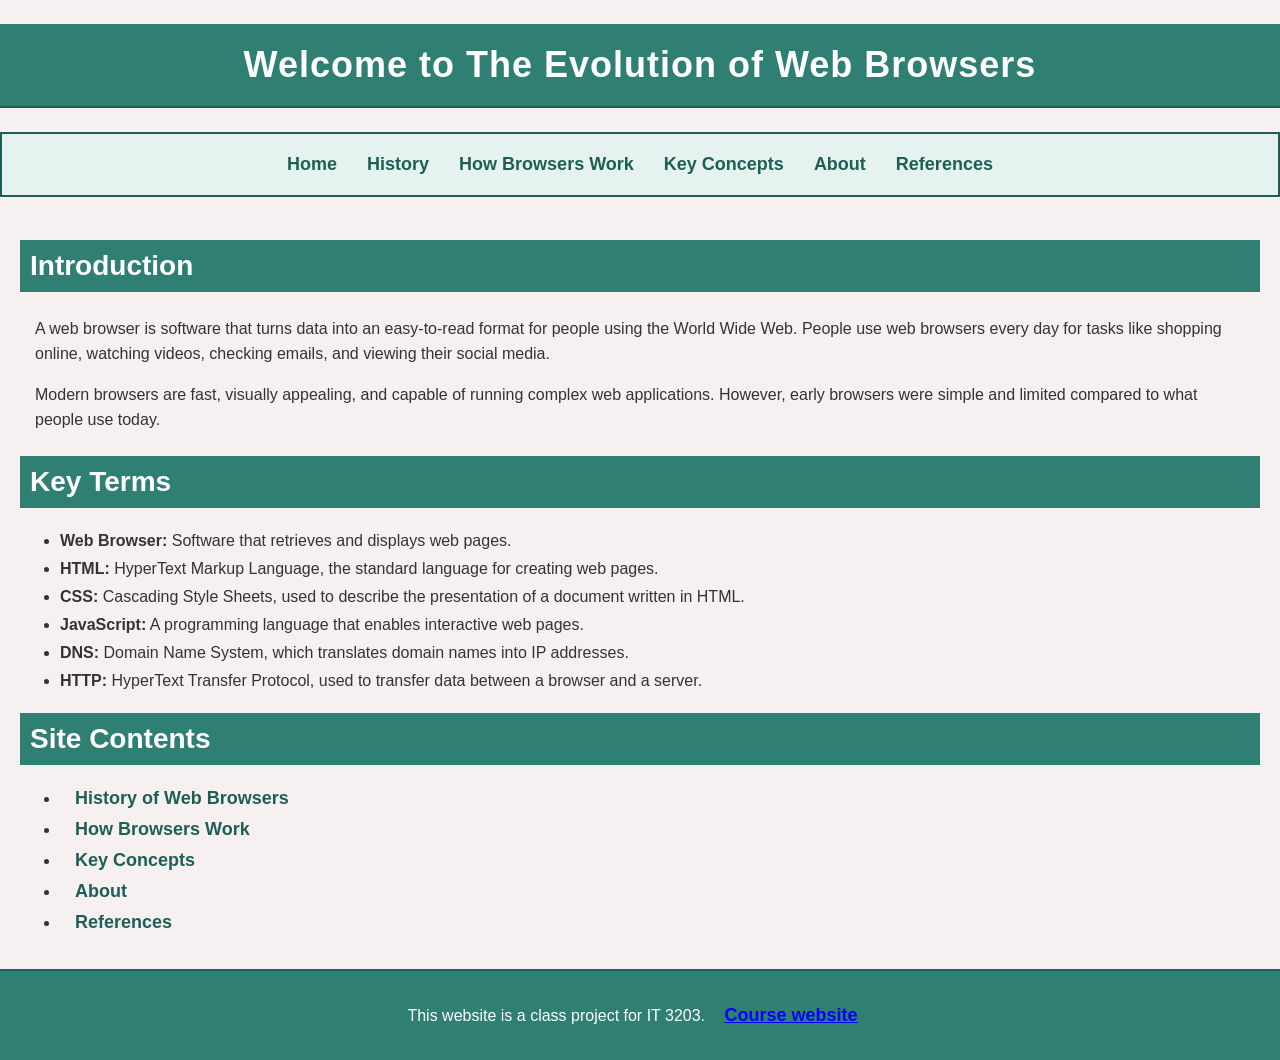
==== index.html @ 1da5de7b "Initial commit - Web Browser Project" ====
<!--Home page for the Web Development project-->
<!DOCTYPE html>
<html lang="en">
  
<!--Head section with metadata and stylesheet link-->
<head>
  <meta charset="UTF-8">
  <meta name="viewport" content="width=device-width, initial-scale=1.0">
  <title>Web Browsers</title>
  <link rel="stylesheet" href="style.css">
</head>
  
<!--Body section with page content -->
<body>

  <!--Header section with page title-->
  <header>
    <h1 id="main-title">Welcome to The Evolution of Web Browsers</h1>
  </header>

  <!--Navigation menu linking to all pages of the website-->
  <nav>
    <a href="index.html">Home</a>
    <a href="history.html">History</a>
    <a href="how-it-works.html">How Browsers Work</a>
    <a href="key-concepts.html">Key Concepts</a>
    <a href="about.html">About</a>
    <a href="references.html">References</a>
  </nav>

  <!--Main content area-->
  <main>

    <!--Section: Introduction-->
    <h2>Introduction</h2>
    
    <p>
      A web browser is software that turns data into an easy-to-read format for people using the World Wide Web. People use web 
      browsers every day for tasks like shopping online, watching videos, checking emails, and viewing their social media. 
    </p>

    <p>
      Modern browsers are fast, visually appealing, and capable of running complex web applications. However, early browsers were simple and limited
      compared to what people use today.
    </p>

    <!--Section: Key Terms-->
    <h2>Key Terms</h2>

    <ul>
      <li><strong>Web Browser:</strong> Software that retrieves and displays web pages.</li>
      <li><strong>HTML:</strong> HyperText Markup Language, the standard language for creating web pages.</li>
      <li><strong>CSS:</strong> Cascading Style Sheets, used to describe the presentation of a document written in HTML.</li>
      <li><strong>JavaScript:</strong> A programming language that enables interactive web pages.</li>
      <li><strong>DNS:</strong> Domain Name System, which translates domain names into IP addresses.</li>
      <li><strong>HTTP:</strong> HyperText Transfer Protocol, used to transfer data between a browser and a server.</li>
    </ul>
    
    <!--Section: Site Contents-->
    <h2>Site Contents</h2>
      
    <ul>
      <li><a href="history.html">History of Web Browsers</a></li>
      <li><a href="how-it-works.html">How Browsers Work</a></li>
      <li><a href="key-concepts.html">Key Concepts</a></li>
      <li><a href="about.html">About</a></li>
      <li><a href="references.html">References</a></li>
    </ul>
  </main>

  <!--Footer section with course information and course website link-->
  <footer>
    <p>
        This website is a class project for IT 3203.
        <a href="https://ksuweb.github.io/IT3203/" class="text-link">Course website</a>
    </p>
  </footer>
</body>

</html>
---- style.css ----
/*PAGE STYLE*/
html,body {
    height: 100%;
}

body {
    display:flex;
    flex-direction: column;
    font-family: Arial, sans-serif;
    margin: 0;
    padding: 0;
    background-color: #f7f0f0;
    color: #333333;
}

p {
    line-height: 1.6;
    margin: 15px;
}

/*HEADERS*/
h1 {
    background-color: #2f7f73;
    color: white;
    text-align: center;
    font-size: 36px;
    font-family: Arial, sans-serif;
    border-bottom: 2px solid #1e5f55;
    padding: 20px;
}

h2 {
    background-color: #2f7f73;
    color: white;
    font-size: 28px;
    font-family: Arial, sans-serif;
    padding: 10px;
}

/*NAVIGATION*/
nav {
    background-color: #e6f2ef;
    padding: 10px;
    display: flex;
    justify-content: center;
    border: 2px solid #1e5f55;
}

a {
    color: #1e5f55;
    padding: 10px;
    margin: 0 5px;
    font-weight: bold;
    font-size: large;
    text-decoration: none;
}

a:hover {
    background-color: #1e5f55;
    color: white;
}

/*MAIN CONTENT*/
main {
    flex: 1;
    padding: 20px;
}

#main-title {
    letter-spacing: 1px;
}

/*TEXT LINKS*/
.text-link{
    color: blue;
    text-decoration: underline;
}

.text-link:hover {
    color: darkblue;
    background-color: transparent;
}

/*IMAGES*/
img {
    max-width: 500px;
    width: 100%;
    height: auto;
    display: block;
    margin: 20px auto;
    border: 2px solid #1e5f55;
    border-radius: 5px;
}

/*TABLES*/
table {
    border: 2px solid #1e5f55;
    border-collapse: collapse;
    width: 100%;
}
th, td {
    border: 1.5px solid #1e5f55;
    padding: 5px;
    text-align: left;
}
th {
    background-color: #2f7f73;
    color: white;
    font-weight: bold;
}

/*LISTS*/
li {
    margin-bottom: 10px;
}

/*FOOTER*/
footer {
    background-color: #2f7f73;
    color:white;
    text-align: center;
    padding: 15px;
    border-top: 2px solid #1e5f55;
}
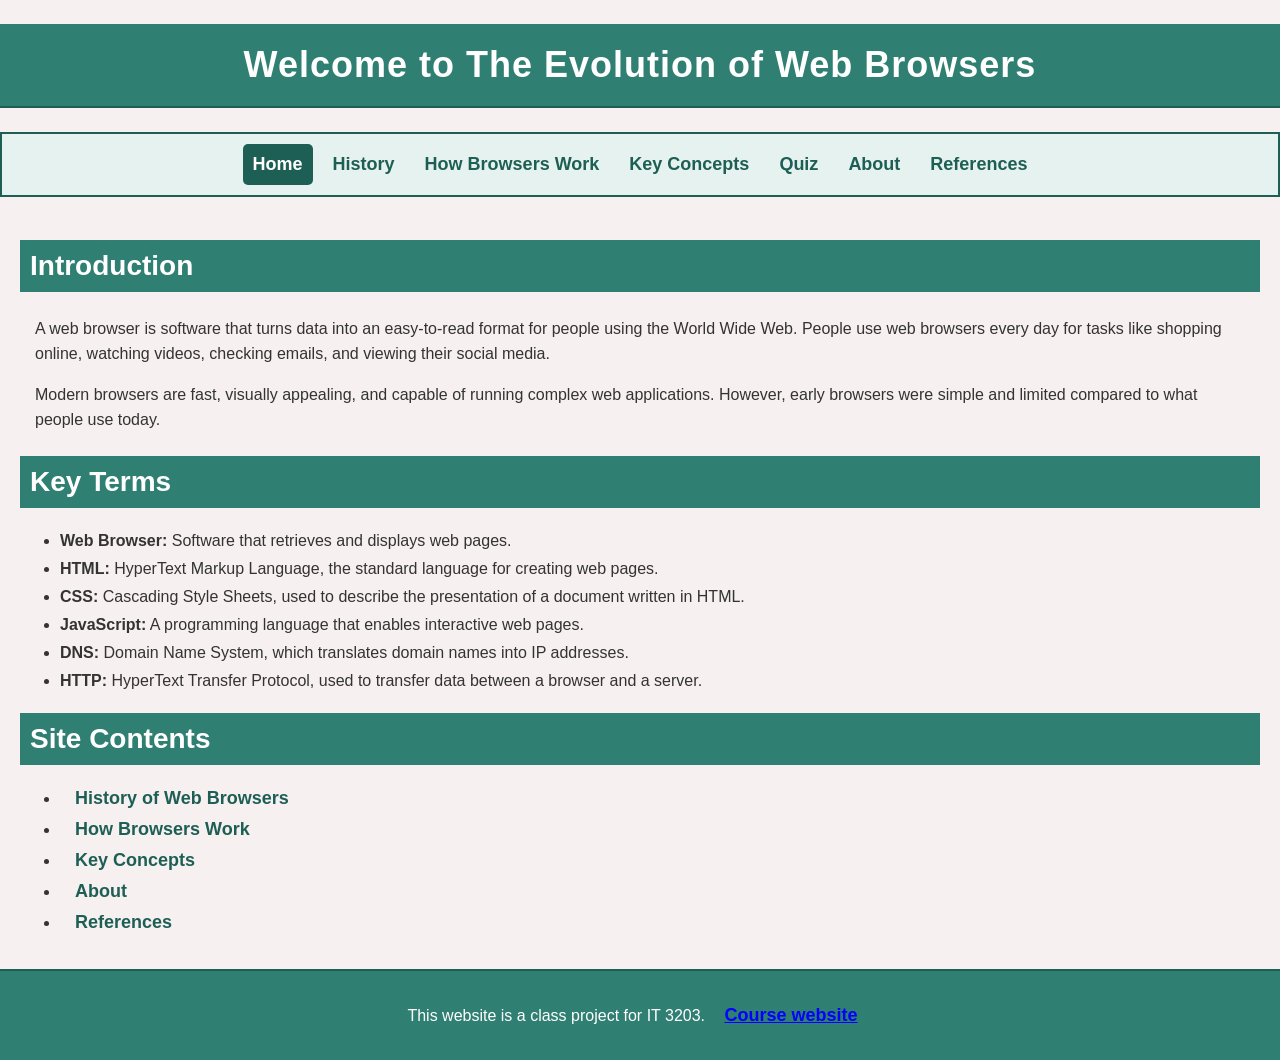
==== commit 22bf6e2a: "added quiz page" ====
--- a/index.html
+++ b/index.html
@@ -2,7 +2,8 @@
 <!DOCTYPE html>
 <html lang="en">
   
-<!--Head section with metadata and stylesheet link-->
+<!--Head section defines the page title and connects the external CSS file. This allows the page to share the same
+styling and formatting as the rest of the website-->
 <head>
   <meta charset="UTF-8">
   <meta name="viewport" content="width=device-width, initial-scale=1.0">
@@ -13,25 +14,30 @@
 <!--Body section with page content -->
 <body>
 
-  <!--Header section with page title-->
+  <!--The header displays the main page title. Using a consistent header on each page helps create a uniform 
+  design across the site.-->
   <header>
     <h1 id="main-title">Welcome to The Evolution of Web Browsers</h1>
   </header>
 
-  <!--Navigation menu linking to all pages of the website-->
+  <!--The navigation menu provides links to all pages of the website. This makes it easy for users to move 
+  between sections and keeps navigation consistent.-->
   <nav>
-    <a href="index.html">Home</a>
+    <a href="index.html" class="active">Home</a>
     <a href="history.html">History</a>
     <a href="how-it-works.html">How Browsers Work</a>
     <a href="key-concepts.html">Key Concepts</a>
+    <a href="quiz.html">Quiz</a>
     <a href="about.html">About</a>
     <a href="references.html">References</a>
   </nav>
 
-  <!--Main content area-->
+  <!--The main section contains the primary content for this page. Information is divided into sections 
+  with headings so it is easier to read and follow.-->
   <main>
 
-    <!--Section: Introduction-->
+    <!--Section: Introduction - This section provides an overview of web browsers and introduces the 
+    purpose of the website.-->
     <h2>Introduction</h2>
     
     <p>
@@ -44,7 +50,8 @@
       compared to what people use today.
     </p>
 
-    <!--Section: Key Terms-->
+    <!--Section: Key Terms - This section defines important terms related to web browsers to help 
+    users understand the content of the site.-->
     <h2>Key Terms</h2>
 
     <ul>
@@ -56,7 +63,8 @@
       <li><strong>HTTP:</strong> HyperText Transfer Protocol, used to transfer data between a browser and a server.</li>
     </ul>
     
-    <!--Section: Site Contents-->
+    <!--Section: Site Contents - This section provides links to the main pages of the website, 
+    acting as a table of contents for easy navigation.-->
     <h2>Site Contents</h2>
       
     <ul>
--- a/style.css
+++ b/style.css
@@ -1,4 +1,6 @@
-/*PAGE STYLE*/
+/*PAGE STYLE:
+Sets the overall page height and uses a flex layout so the footer stays at the bottom.
+Also applies the main font, background color, and default text color for the website.*/
 html,body {
     height: 100%;
 }
@@ -13,12 +15,16 @@
     color: #333333;
 }
 
+/*PARAGRAPHS
+Adds spacing and line height to improve readability of text content.*/
 p {
     line-height: 1.6;
     margin: 15px;
 }
 
-/*HEADERS*/
+/*HEADERS
+Styles the main page headings with consistent colors, font sizes, padding, and borders
+to create a uniform appearance across all pages.*/
 h1 {
     background-color: #2f7f73;
     color: white;
@@ -29,6 +35,8 @@
     padding: 20px;
 }
 
+/*Styles subtopic headings with consistent appearance as main page header. These headings
+are smaller to create visual hierarchy an organization of page layout.*/
 h2 {
     background-color: #2f7f73;
     color: white;
@@ -37,7 +45,9 @@
     padding: 10px;
 }
 
-/*NAVIGATION*/
+/*NAVIGATION
+Uses flexbox to center the navigation links and create a consistent horizontal menu
+that appears the same on every page.*/
 nav {
     background-color: #e6f2ef;
     padding: 10px;
@@ -46,6 +56,7 @@
     border: 2px solid #1e5f55;
 }
 
+/*Styles navigation links and adds hover effects to improve user interaction.*/
 a {
     color: #1e5f55;
     padding: 10px;
@@ -55,22 +66,28 @@
     text-decoration: none;
 }
 
-a:hover {
+nav a:hover, nav a.active {
     background-color: #1e5f55;
     color: white;
+    border-radius: 5px;
 }
 
-/*MAIN CONTENT*/
+/*MAIN CONTENT
+Allows the main content area to expand so the layout fills the page correctly.*/
 main {
     flex: 1;
     padding: 20px;
 }
 
+/*ID SELECTOR
+Adds slight letter spacing to the main homepage title for emphasis.*/
 #main-title {
     letter-spacing: 1px;
 }
 
-/*TEXT LINKS*/
+/*TEXT LINKS
+Creates a separate style for footer and reference links so they remain clearly visible
+and distinct from the navigation links.*/
 .text-link{
     color: blue;
     text-decoration: underline;
@@ -81,18 +98,18 @@
     background-color: transparent;
 }
 
-/*IMAGES*/
+/*IMAGES
+Styles images to be centered, properly sized, and visually consistent*/
 img {
-    max-width: 500px;
     width: 100%;
-    height: auto;
+    max-width: 400px;
+    margin: 10px auto;
     display: block;
-    margin: 20px auto;
-    border: 2px solid #1e5f55;
-    border-radius: 5px;
+    border: 1px solid #1e5f55;
 }
 
-/*TABLES*/
+/*TABLES
+Styles tables with borders and header formatting to organize information clearly.*/
 table {
     border: 2px solid #1e5f55;
     border-collapse: collapse;
@@ -109,12 +126,15 @@
     font-weight: bold;
 }
 
-/*LISTS*/
+/*LISTS
+Adds spacing between list items to improve readability.*/
 li {
     margin-bottom: 10px;
 }
 
-/*FOOTER*/
+/*FOOTER
+Styles the footer so it is consistent with the rest of the website
+and it displays the course information at the bottom of each page.*/
 footer {
     background-color: #2f7f73;
     color:white;
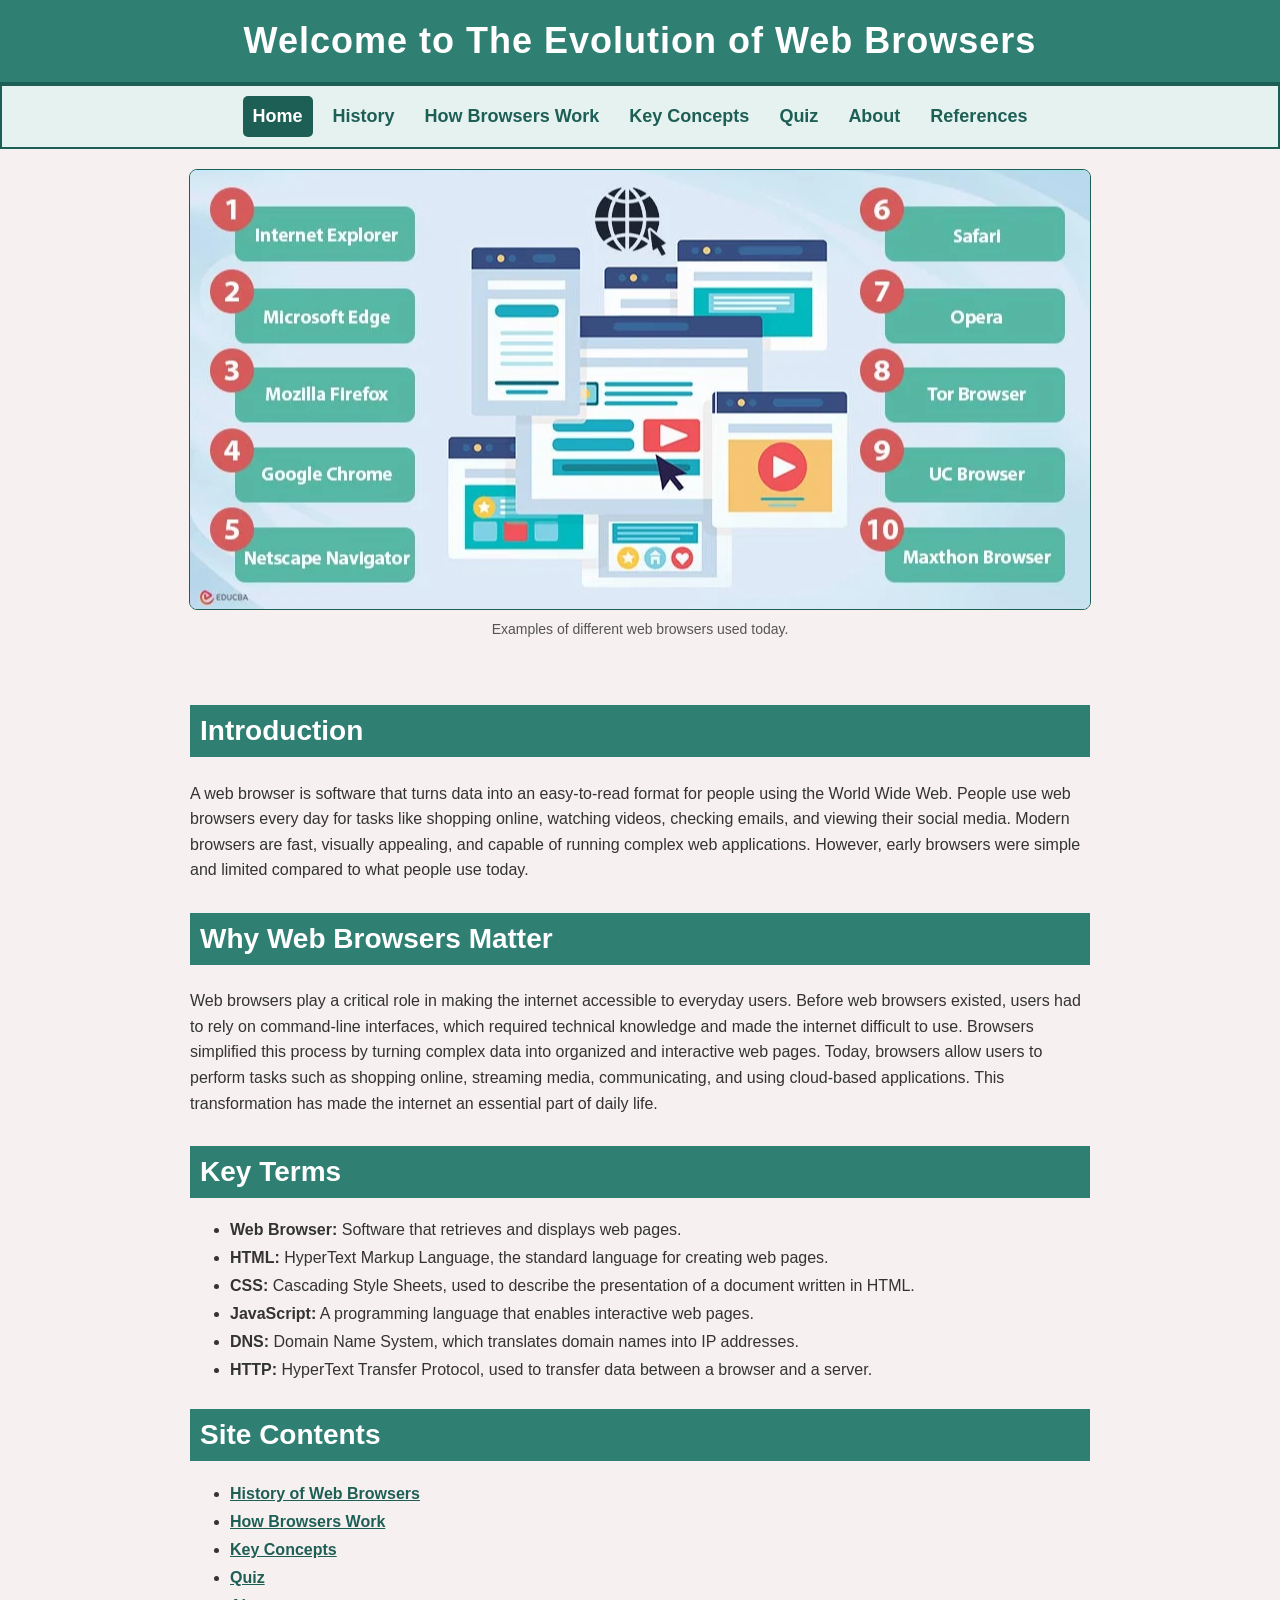
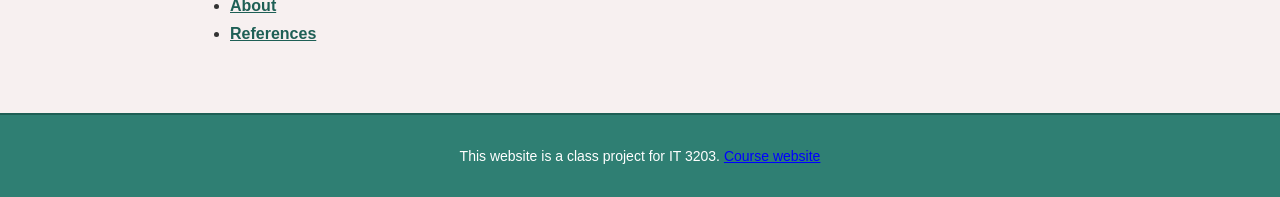
==== commit 2ad8eef5: "Part two : quiz functionality git push origin main" ====
--- a/index.html
+++ b/index.html
@@ -2,8 +2,8 @@
 <!DOCTYPE html>
 <html lang="en">
   
-<!--Head section defines the page title and connects the external CSS file. This allows the page to share the same
-styling and formatting as the rest of the website-->
+<!--Head section defines the page title and connects the external CSS file. 
+This allows the page to share the same styling and formatting as the rest of the website-->
 <head>
   <meta charset="UTF-8">
   <meta name="viewport" content="width=device-width, initial-scale=1.0">
@@ -14,14 +14,12 @@
 <!--Body section with page content -->
 <body>
 
-  <!--The header displays the main page title. Using a consistent header on each page helps create a uniform 
-  design across the site.-->
+  <!--The header displays the main page title. Using a consistent header on each page helps create a uniform design across the site.--> 
   <header>
     <h1 id="main-title">Welcome to The Evolution of Web Browsers</h1>
   </header>
 
-  <!--The navigation menu provides links to all pages of the website. This makes it easy for users to move 
-  between sections and keeps navigation consistent.-->
+  <!--The navigation menu provides links to all pages of the website making it easier to move between sections and keeps navigation consistent across all pages.-->
   <nav>
     <a href="index.html" class="active">Home</a>
     <a href="history.html">History</a>
@@ -32,48 +30,75 @@
     <a href="references.html">References</a>
   </nav>
 
-  <!--The main section contains the primary content for this page. Information is divided into sections 
-  with headings so it is easier to read and follow.-->
+  <div class="hero-image">
+    <img src="images/browser_overview.PNG" alt="Illustration of web browsers and internet connectivity">
+    
+   <p class="image-caption">
+      Examples of different web browsers used today.
+    </p>
+  </div>
+
+  <!--The main section contains the primary content for this page, including the list of sources used for the website.-->
   <main>
 
-    <!--Section: Introduction - This section provides an overview of web browsers and introduces the 
-    purpose of the website.-->
-    <h2>Introduction</h2>
-    
-    <p>
-      A web browser is software that turns data into an easy-to-read format for people using the World Wide Web. People use web 
-      browsers every day for tasks like shopping online, watching videos, checking emails, and viewing their social media. 
-    </p>
+    <div class="container">
+      
 
-    <p>
-      Modern browsers are fast, visually appealing, and capable of running complex web applications. However, early browsers were simple and limited
-      compared to what people use today.
-    </p>
+      <!--Section: Introduction - This section provides an overview of web browsers and introduces the purpose of the website.-->
+      <section>
+        <h2>Introduction</h2>
+        <p>
+          A web browser is software that turns data into an easy-to-read format for people using the World Wide Web. 
+          People use web browsers every day for tasks like shopping online, watching videos, checking emails, and viewing their social media. 
+          Modern browsers are fast, visually appealing, and capable of running complex web applications. However, early browsers were simple and limited
+          compared to what people use today.
+        </p>
+      </section>  
 
-    <!--Section: Key Terms - This section defines important terms related to web browsers to help 
-    users understand the content of the site.-->
-    <h2>Key Terms</h2>
 
-    <ul>
-      <li><strong>Web Browser:</strong> Software that retrieves and displays web pages.</li>
-      <li><strong>HTML:</strong> HyperText Markup Language, the standard language for creating web pages.</li>
-      <li><strong>CSS:</strong> Cascading Style Sheets, used to describe the presentation of a document written in HTML.</li>
-      <li><strong>JavaScript:</strong> A programming language that enables interactive web pages.</li>
-      <li><strong>DNS:</strong> Domain Name System, which translates domain names into IP addresses.</li>
-      <li><strong>HTTP:</strong> HyperText Transfer Protocol, used to transfer data between a browser and a server.</li>
-    </ul>
-    
-    <!--Section: Site Contents - This section provides links to the main pages of the website, 
-    acting as a table of contents for easy navigation.-->
-    <h2>Site Contents</h2>
+      <!--Section: This section describes the importance of Web Browsers-->
+      <section>
+        <h2>Why Web Browsers Matter</h2>
+        <p>
+          Web browsers play a critical role in making the internet accessible to everyday users. Before web browsers existed, 
+          users had to rely on command-line interfaces, which required technical knowledge and made the internet difficult to use. 
+          Browsers simplified this process by turning complex data into organized and interactive web pages.
+          Today, browsers allow users to perform tasks such as shopping online, streaming media, communicating, and using 
+          cloud-based applications. This transformation has made the internet an essential part of daily life.
+        </p>
+      </section>
+
+
+      <!--Section: Key Terms - This section defines important terms related to web browsers to help users understand the content of the site.-->
+      <section>
+        <h2>Key Terms</h2>
+        <ul>
+          <li><strong>Web Browser:</strong> Software that retrieves and displays web pages.</li>
+          <li><strong>HTML:</strong> HyperText Markup Language, the standard language for creating web pages.</li>
+          <li><strong>CSS:</strong> Cascading Style Sheets, used to describe the presentation of a document written in HTML.</li>
+          <li><strong>JavaScript:</strong> A programming language that enables interactive web pages.</li>
+          <li><strong>DNS:</strong> Domain Name System, which translates domain names into IP addresses.</li>
+          <li><strong>HTTP:</strong> HyperText Transfer Protocol, used to transfer data between a browser and a server.</li>
+        </ul>
+      </section>
+
+
+      <!--Section: Site Contents - This section provides links to the main pages of the website, acting as a table of contents for easy navigation.-->
+      <section>
+        <h2>Site Contents</h2> 
+        <ul>
+          <li><a href="history.html">History of Web Browsers</a></li>
+          <li><a href="how-it-works.html">How Browsers Work</a></li>
+          <li><a href="key-concepts.html">Key Concepts</a></li>
+          <li><a href="quiz.html">Quiz</a></li>
+          <li><a href="about.html">About</a></li>
+          <li><a href="references.html">References</a></li>
+        </ul>
+      </section>
       
-    <ul>
-      <li><a href="history.html">History of Web Browsers</a></li>
-      <li><a href="how-it-works.html">How Browsers Work</a></li>
-      <li><a href="key-concepts.html">Key Concepts</a></li>
-      <li><a href="about.html">About</a></li>
-      <li><a href="references.html">References</a></li>
-    </ul>
+
+    </div>
+
   </main>
 
   <!--Footer section with course information and course website link-->
@@ -83,6 +108,7 @@
         <a href="https://ksuweb.github.io/IT3203/" class="text-link">Course website</a>
     </p>
   </footer>
+
 </body>
 
 </html>
--- a/style.css
+++ b/style.css
@@ -1,6 +1,5 @@
 /*PAGE STYLE:
-Sets the overall page height and uses a flex layout so the footer stays at the bottom.
-Also applies the main font, background color, and default text color for the website.*/
+Sets the overall page height and uses a flex layout so the footer stays at the bottom. Applies the main font, background color, and default text color for the website.*/
 html,body {
     height: 100%;
 }
@@ -19,12 +18,11 @@
 Adds spacing and line height to improve readability of text content.*/
 p {
     line-height: 1.6;
-    margin: 15px;
+    margin: 15px 0;
 }
 
 /*HEADERS
-Styles the main page headings with consistent colors, font sizes, padding, and borders
-to create a uniform appearance across all pages.*/
+Styles the main page headings with consistent colors, font sizes, padding, and borders to create a uniform appearance across all pages.*/
 h1 {
     background-color: #2f7f73;
     color: white;
@@ -33,16 +31,26 @@
     font-family: Arial, sans-serif;
     border-bottom: 2px solid #1e5f55;
     padding: 20px;
-}
-
-/*Styles subtopic headings with consistent appearance as main page header. These headings
-are smaller to create visual hierarchy an organization of page layout.*/
+    margin: 0;
+}
+
+/*Styles subtopic headings with a consistent appearance. These headings are smaller to create visual hierarchy and improve organization.*/
 h2 {
     background-color: #2f7f73;
     color: white;
     font-size: 28px;
     font-family: Arial, sans-serif;
     padding: 10px;
+    margin-top: 0;
+}
+
+/* Styles smaller subsection headings, such as the quiz title, to create visual hierarchy without competing with the main page headings. */
+h3 {
+    font-size: 22px;
+    margin-top: 10px;
+    margin-bottom: 10px;
+    color: #1e5f55;
+    font-weight: bold;
 }
 
 /*NAVIGATION
@@ -54,10 +62,11 @@
     display: flex;
     justify-content: center;
     border: 2px solid #1e5f55;
+    flex-wrap: wrap;
 }
 
 /*Styles navigation links and adds hover effects to improve user interaction.*/
-a {
+nav a {
     color: #1e5f55;
     padding: 10px;
     margin: 0 5px;
@@ -71,12 +80,32 @@
     color: white;
     border-radius: 5px;
 }
+
 
 /*MAIN CONTENT
 Allows the main content area to expand so the layout fills the page correctly.*/
 main {
     flex: 1;
     padding: 20px;
+}
+
+main a{
+    color:#1e5f55;
+    font-weight: bold;
+}
+
+main a:hover{
+    color: #2f7f73
+}
+
+.container{
+    max-width: 900px;
+    margin: 0 auto;
+    padding: 20px;
+}
+
+section {
+    margin-bottom:30px;
 }
 
 /*ID SELECTOR
@@ -102,10 +131,28 @@
 Styles images to be centered, properly sized, and visually consistent*/
 img {
     width: 100%;
-    max-width: 400px;
-    margin: 10px auto;
+    max-width: 500px;
+    height: auto;
+    margin: 10px auto 8px;
     display: block;
     border: 1px solid #1e5f55;
+    border-radius: 6px;
+}
+
+.image-caption {
+    text-align: center;
+    font-size: 14px;
+    margin-top: 0;
+    margin-bottom: 25px;
+    color: #555;
+}
+
+.hero-image img {
+    width: 100%;
+    max-width: 900px;
+    display: block;
+    margin: 20px auto 8px;
+    border-radius: 8px;
 }
 
 /*TABLES
@@ -114,10 +161,12 @@
     border: 2px solid #1e5f55;
     border-collapse: collapse;
     width: 100%;
+    margin-top: 10px;
+    background-color: white;
 }
 th, td {
     border: 1.5px solid #1e5f55;
-    padding: 5px;
+    padding: 10px;
     text-align: left;
 }
 th {
@@ -141,4 +190,76 @@
     text-align: center;
     padding: 15px;
     border-top: 2px solid #1e5f55;
-}
+    font-size: 14px;
+}
+
+/*QUIZ
+Styles the quiz page*/
+.quiz-container {
+    margin: 20px auto;
+    padding: 20px;
+    background-color: #ffffff;
+    border-radius: 8px;
+    max-width: 800px;
+}
+
+.quiz-container input[type="text"]{
+    width: 100%;
+    max-width: 300px;
+    padding: 8px;
+    margin-top: 8px;
+    border: 1px solid #1e5f55;
+    border-radius:4px;
+}
+
+.quiz-container label{
+    display: inline-block;
+    margin-bottom: 8px;
+}
+
+.quiz-container button{
+    margin-top:10px;
+    padding: 10px 15px;
+    border: none;
+    border-radius:5px;
+    background-color: #1b7f6b;
+    color: white;
+    cursor: pointer;
+}
+
+.quiz-container button:hover{
+    background-color: #145c4d;
+}
+
+.quiz-container ul {
+    margin-top: 10px;
+    margin-bottom: 20px;
+    padding-left: 20px;
+}
+
+.question{
+    margin-bottom:20px;
+}
+
+/* RESULT FEEDBACK
+Styles the results area and uses color to clearly show general quiz feedback, including pass/fail status and validation messages. */
+#results{
+    margin-top:20px;
+    padding:15px;
+    border-radius:8px;
+    background-color: #f0f0f0;
+}
+
+.pass{
+    color: #155724;
+    background-color: #d4edda;
+    padding: 8px;
+    border-radius: 5px;
+}
+
+.fail{
+    color: #721c24;
+    background-color: #f8d7da;
+    padding: 8px;
+    border-radius: 5px;
+}
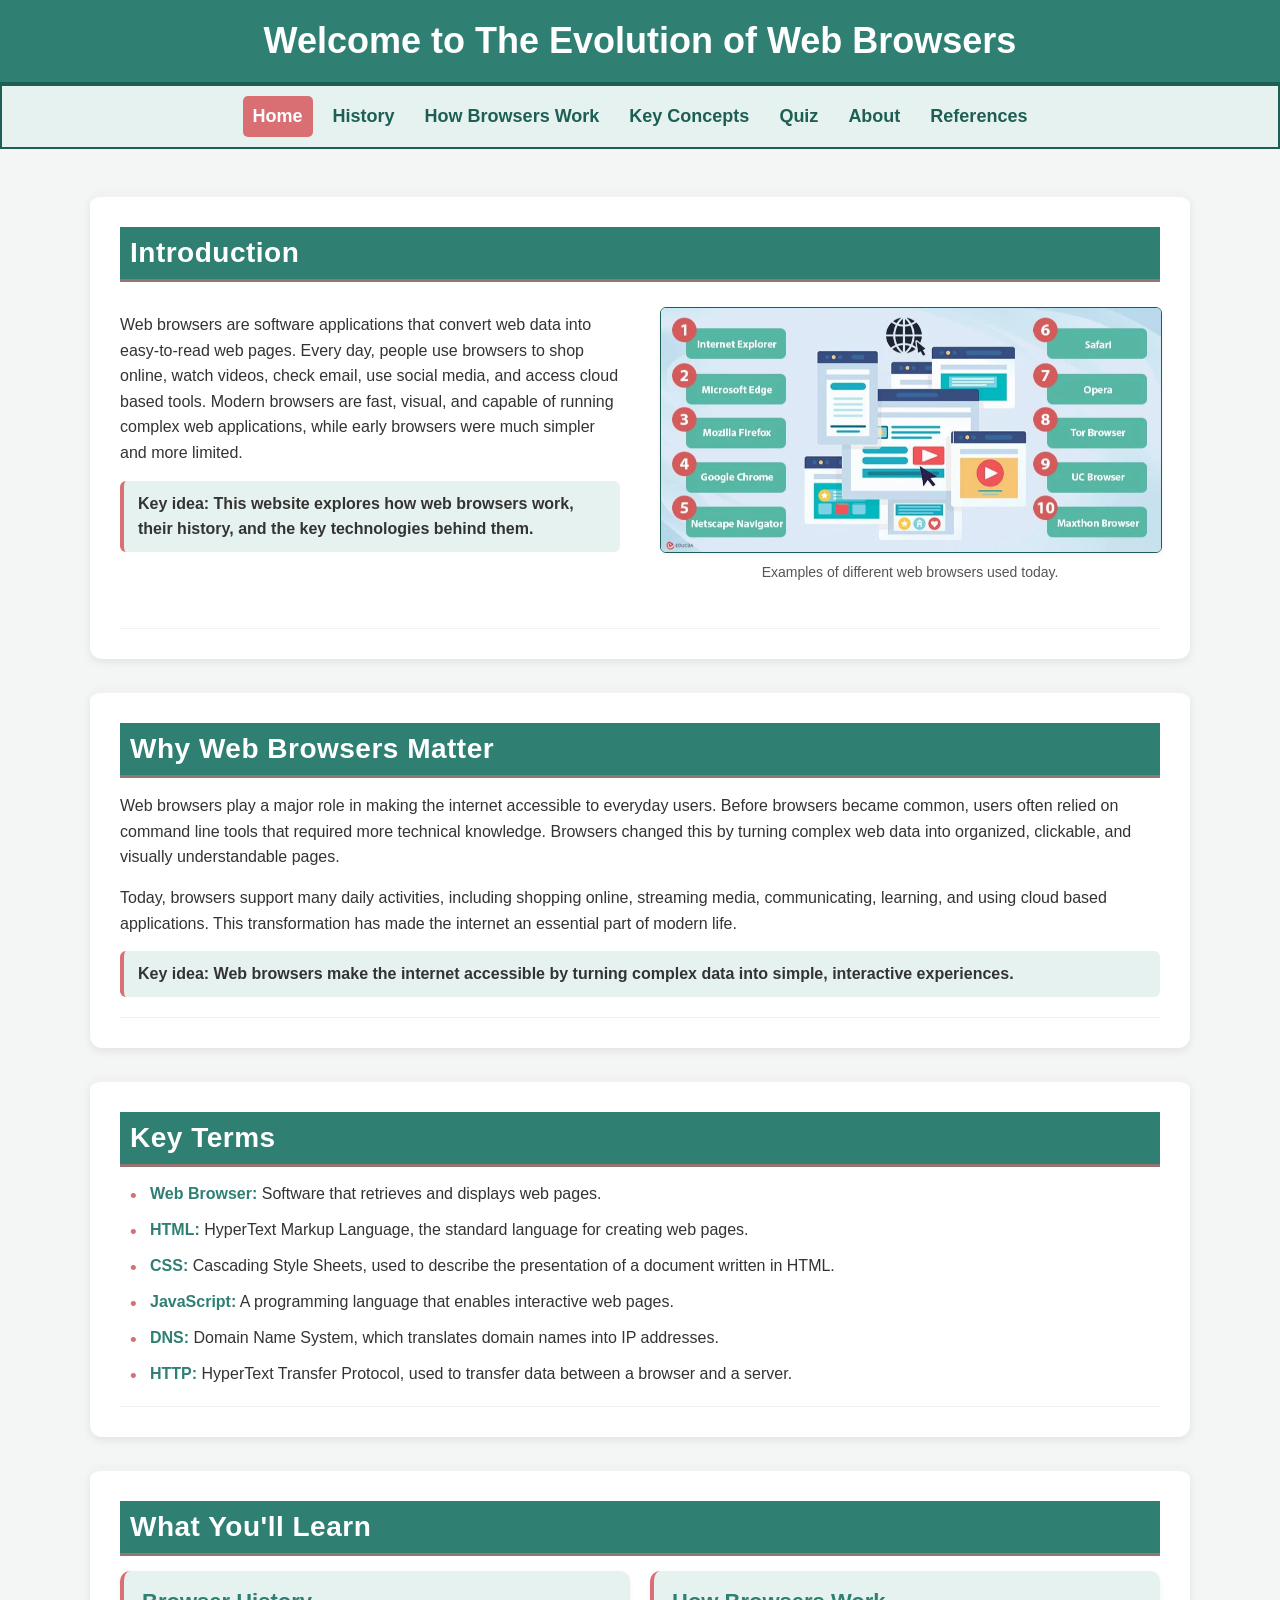
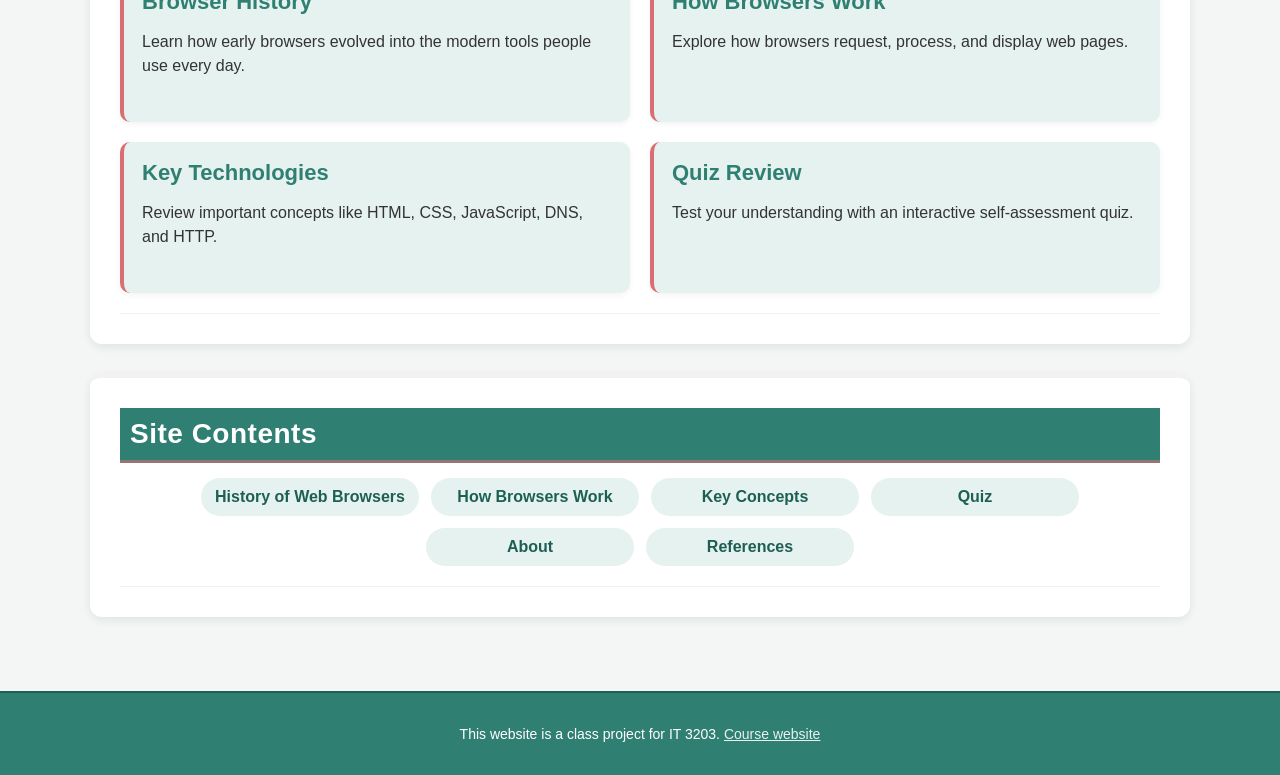
==== commit cf18addb: "updated site" ====
--- a/index.html
+++ b/index.html
@@ -8,7 +8,7 @@
   <meta charset="UTF-8">
   <meta name="viewport" content="width=device-width, initial-scale=1.0">
   <title>Web Browsers</title>
-  <link rel="stylesheet" href="style.css">
+  <link rel="stylesheet" href="style2.css">
 </head>
   
 <!--Body section with page content -->
@@ -30,47 +30,62 @@
     <a href="references.html">References</a>
   </nav>
 
-  <div class="hero-image">
-    <img src="images/browser_overview.PNG" alt="Illustration of web browsers and internet connectivity">
-    
-   <p class="image-caption">
-      Examples of different web browsers used today.
-    </p>
-  </div>
-
   <!--The main section contains the primary content for this page, including the list of sources used for the website.-->
   <main>
+
 
     <div class="container">
       
 
       <!--Section: Introduction - This section provides an overview of web browsers and introduces the purpose of the website.-->
-      <section>
+      <section class="content-card">
         <h2>Introduction</h2>
-        <p>
-          A web browser is software that turns data into an easy-to-read format for people using the World Wide Web. 
-          People use web browsers every day for tasks like shopping online, watching videos, checking emails, and viewing their social media. 
-          Modern browsers are fast, visually appealing, and capable of running complex web applications. However, early browsers were simple and limited
-          compared to what people use today.
-        </p>
+
+        <div class="split-layout">
+          <div>
+            <p>
+                Web browsers are software applications that convert web data into easy-to-read web pages. 
+                Every day, people use browsers to shop online, watch videos, check email, use social media, and access 
+                cloud based tools. Modern browsers are fast, visual, and capable of running complex web applications, 
+                while early browsers were much simpler and more limited.
+            </p>
+
+            <p class="key-note">
+              Key idea: This website explores how web browsers work, their history, and the key technologies behind them.
+            </p>
+          </div>
+
+          <div>
+            <img src="images/browser_overview.PNG" alt="Illustration of web browsers and internet connectivity">
+            <p class="image-caption">
+              Examples of different web browsers used today.
+            </p>
+          </div>
+        </div>
       </section>  
 
 
       <!--Section: This section describes the importance of Web Browsers-->
-      <section>
+      <section class="content-card">
         <h2>Why Web Browsers Matter</h2>
         <p>
-          Web browsers play a critical role in making the internet accessible to everyday users. Before web browsers existed, 
-          users had to rely on command-line interfaces, which required technical knowledge and made the internet difficult to use. 
-          Browsers simplified this process by turning complex data into organized and interactive web pages.
-          Today, browsers allow users to perform tasks such as shopping online, streaming media, communicating, and using 
-          cloud-based applications. This transformation has made the internet an essential part of daily life.
+            Web browsers play a major role in making the internet accessible to everyday users. Before browsers became common, 
+            users often relied on command line tools that required more technical knowledge. Browsers changed this by turning 
+            complex web data into organized, clickable, and visually understandable pages.
+        </p>
+
+        <p>
+            Today, browsers support many daily activities, including shopping online, streaming media, communicating, learning, 
+            and using cloud based applications. This transformation has made the internet an essential part of modern life.
+        </p>
+        <p class="key-note">
+          Key idea: Web browsers make the internet accessible by turning complex data into simple, interactive experiences.
         </p>
       </section>
 
 
       <!--Section: Key Terms - This section defines important terms related to web browsers to help users understand the content of the site.-->
-      <section>
+      <section id="key-terms" class="content-card">
         <h2>Key Terms</h2>
         <ul>
           <li><strong>Web Browser:</strong> Software that retrieves and displays web pages.</li>
@@ -82,18 +97,53 @@
         </ul>
       </section>
 
+      <section class="content-card">
+        <h2>What You'll Learn</h2>
+
+       <div class="feature-grid">
+
+          <a href="history.html" class="feature-link">
+            <div class="feature-box">
+              <h3>Browser History</h3>
+              <p>Learn how early browsers evolved into the modern tools people use every day.</p>
+            </div>
+          </a>
+
+          <a href="how-it-works.html" class="feature-link">
+            <div class="feature-box">
+              <h3>How Browsers Work</h3>
+              <p>Explore how browsers request, process, and display web pages.</p>
+            </div>
+          </a>
+
+          <a href="key-concepts.html" class="feature-link">
+            <div class="feature-box">
+              <h3>Key Technologies</h3>
+              <p>Review important concepts like HTML, CSS, JavaScript, DNS, and HTTP.</p>
+            </div>
+          </a>
+
+          <a href="quiz.html" class="feature-link">
+            <div class="feature-box">
+              <h3>Quiz Review</h3>
+              <p>Test your understanding with an interactive self-assessment quiz.</p>
+            </div>
+          </a>
+
+        </div>
+      </section>
 
       <!--Section: Site Contents - This section provides links to the main pages of the website, acting as a table of contents for easy navigation.-->
-      <section>
+      <section class="content-card">
         <h2>Site Contents</h2> 
-        <ul>
-          <li><a href="history.html">History of Web Browsers</a></li>
-          <li><a href="how-it-works.html">How Browsers Work</a></li>
-          <li><a href="key-concepts.html">Key Concepts</a></li>
-          <li><a href="quiz.html">Quiz</a></li>
-          <li><a href="about.html">About</a></li>
-          <li><a href="references.html">References</a></li>
-        </ul>
+        <div class="quick-links">
+          <a href="history.html">History of Web Browsers</a>
+          <a href="how-it-works.html">How Browsers Work</a>
+          <a href="key-concepts.html">Key Concepts</a>
+          <a href="quiz.html">Quiz</a>
+          <a href="about.html">About</a>
+          <a href="references.html">References</a>
+        </div>
       </section>
       
 
--- a/style2.css
+++ b/style2.css
@@ -0,0 +1,942 @@
+/* ============================================ ROOT VARIABLES ============================================= */
+
+/* Defines common colors, spacing, and styles that can be reused throughout the CSS. 
+This makes it easy to maintain a consistent design and allows for quick updates by 
+changing the variable values in one place. */
+
+:root {
+    --main-teal: #2f7f73;
+    --dark-teal: #1e5f55;
+    --soft-teal: #e6f2ef;
+    --accent-coral: #d96f73;
+    --page-bg: #f4f6f6;
+    --text-dark: #333333;
+    --caption-gray: #555555;
+    --button-bg: #1b7f6b;
+    --button-hover: #145c4d;
+    --card-radius: 12px;
+    --small-radius: 6px;
+    --soft-shadow: 0 2px 6px rgba(0, 0, 0, 0.05);
+    --medium-shadow: 0 3px 10px rgba(0, 0, 0, 0.08);
+    --hover-shadow: 0 6px 16px rgba(0, 0, 0, 0.12);
+    --spacing-sm: 10px;
+    --spacing-md: 20px;
+    --spacing-lg: 30px;
+}
+
+
+/* ========================================== GLOBAL PAGE STYLE ============================================ */
+
+/*Sets the overall page height and uses a flex layout so the footer stays at the bottom. 
+Applies the main font, background color, and default text color for the website.*/
+
+html,
+body {
+    height: 100%;
+}
+
+body {
+    display: flex;
+    flex-direction: column;
+    margin: 0;
+    padding: 0;
+    background-color: var(--page-bg);
+    color: var(--text-dark);
+    font-family: Arial, sans-serif;
+    font-size: 16px;
+}
+
+main {
+    flex: 1;
+    padding: var(--spacing-md);
+}
+
+p {
+    margin: 15px 0;
+    line-height: 1.6;
+}
+
+li {
+    margin-bottom: var(--spacing-sm);
+}
+
+
+/* =============================================== HEADINGS ================================================ */
+
+/* Styles for different heading levels to create a clear visual hierarchy. 
+Each heading level has specific margins, padding, background colors, borders, and font sizes to make them stand out to draw the user's attention. */
+h1 {
+    margin: 0;
+    padding: 20px;
+    background-color: var(--main-teal);
+    border-bottom: 2px solid var(--dark-teal);
+    color: white;
+    text-align: center;
+    font-size: 36px;
+}
+
+h2 {
+    margin: 0 0 15px;
+    padding: 10px;
+    background-color: var(--main-teal);
+    border-bottom: 3px solid rgba(217, 111, 115, 0.6);
+    color: white;
+    font-size: 28px;
+    letter-spacing: 0.5px;
+}
+
+h3 {
+    margin: 10px 0;
+    color: var(--dark-teal);
+    font-size: 22px;
+    font-weight: bold;
+}
+
+
+/* ============================================ NAVIGATION ================================================= */
+
+/* Styles for the navigation bar, including layout, colors, and hover effects. 
+The navigation links are styled to be visually appealing and provide clear 
+feedback when hovered or active, enhancing the user experience. */
+nav {
+    display: flex;
+    justify-content: center;
+    flex-wrap: wrap;
+    padding: 10px;
+    background-color: var(--soft-teal);
+    border: 2px solid var(--dark-teal);
+}
+
+nav a {
+    margin: 0 5px;
+    padding: 10px;
+    color: var(--dark-teal);
+    text-decoration: none;
+    font-size: large;
+    font-weight: bold;
+}
+
+nav a:hover {
+    background-color: var(--dark-teal);
+    color: white;
+    border-radius: 5px;
+}
+
+nav a.active {
+    background-color: var(--accent-coral);
+    color: white;
+    border-radius: 5px;
+}
+
+
+/* ============================================== LINKS ==================================================== */
+
+/* Styles for links within the main content, including colors and hover effects. 
+The main links are designed to stand out with bold text and a specific color, while the text links have an 
+underline and a softer color. Both types of links change color on hover to indicate interactivity. */
+main a {
+    color: var(--dark-teal);
+    font-weight: bold;
+}
+
+main a:hover {
+    color: var(--main-teal);
+}
+
+.text-link {
+    color: var(--soft-teal);
+    text-decoration: underline;
+}
+
+.text-link:hover {
+    color: var(--accent-coral);
+    background-color: transparent;
+}
+
+
+/* ============================================= MAIN LAYOUT =============================================== */
+
+/* Styles for the main content layout, including container width, card styles, and section styling.
+The container centers the content and limits its maximum width for better readability. */
+
+.container {
+    max-width: 1100px;
+    margin: 0 auto;
+    padding: 24px;
+}
+
+.content-card {
+    margin-bottom: var(--spacing-lg);
+    padding: var(--spacing-lg);
+    background-color: white;
+    border-top: 4px solid rgba(0, 0, 0, 0.05);
+    border-radius: var(--card-radius);
+    box-shadow: var(--medium-shadow);
+}
+
+.key-note {
+    margin-top: 15px;
+    padding: 10px 14px;
+    background-color: var(--soft-teal);
+    border-left: 4px solid var(--accent-coral);
+    border-radius: var(--small-radius);
+    font-weight: 600;
+}
+
+section {
+    position: relative;
+    margin-bottom: var(--spacing-lg);
+    padding: var(--spacing-sm);
+}
+
+section::after {
+    content: "";
+    display: block;
+    height: 1px;
+    margin-top: 20px;
+    background-color: rgba(0, 0, 0, 0.05);
+}
+
+
+/* ============================================ SPLIT LAYOUTS ============================================== */
+
+/* Styles for split layouts that combine text and images side by side.
+The split layout uses a grid to create two columns, with a gap between them. */
+
+.split-layout {
+    display: grid;
+    grid-template-columns: 1fr 1fr;
+    gap: 40px;
+    align-items: start;
+}
+
+.split-layout.reverse .image-content {
+    order: 1;
+}
+
+.split-layout.reverse .text-content {
+    order: 2;
+}
+
+.text-content p {
+    margin-bottom: 12px;
+    line-height: 1.6;
+}
+
+
+/* ============================================= QUICK LINKS =============================================== */
+
+/* Styles for the quick links section, which provides easy access to important pages or sections.
+The links are styled as buttons with a consistent color scheme and hover effects to enhance usability. */
+
+.quick-links {
+    display: flex;
+    justify-content: center;
+    flex-wrap: wrap;
+    gap: 12px;
+}
+
+.quick-links a {
+    min-width: 180px;
+    padding: 10px 14px;
+    background-color: var(--soft-teal);
+    border-radius: 20px;
+    color: var(--dark-teal);
+    text-align: center;
+    text-decoration: none;
+    font-weight: bold;
+}
+
+.quick-links a:hover {
+    background-color: var(--accent-coral);
+    color: white;
+}
+
+
+/* =========================================== FEATURE BOXES =============================================== */
+
+/* Styles for feature boxes that highlight key features or sections of the website.
+The feature boxes are designed with a distinct background color, border, and shadow to make them stand out, 
+and they include hover effects to indicate interactivity. The grid layout allows for multiple feature 
+boxes to be displayed in a structured way. */
+
+.feature-grid {
+    display: grid;
+    grid-template-columns: repeat(2, 1fr);
+    gap: var(--spacing-md);
+    margin-top: 15px;
+}
+
+.feature-link {
+    display: block;
+    color: inherit;
+    text-decoration: none;
+}
+
+.feature-box {
+    min-height: 115px;
+    padding: 18px;
+    background-color: var(--soft-teal);
+    border-left: 4px solid var(--accent-coral);
+    border-radius: 10px;
+    box-shadow: var(--soft-shadow);
+}
+
+.feature-link:hover .feature-box {
+    background-color: white;
+    border-left: 6px solid var(--accent-coral);
+    box-shadow: var(--hover-shadow);
+}
+
+.feature-box h3 {
+    margin-top: 0;
+    margin-bottom: 8px;
+    color: var(--main-teal);
+}
+
+.feature-box p {
+    margin-bottom: 0;
+    line-height: 1.5;
+    font-weight: normal;
+}
+
+
+/* ============================================== TIMELINE ================================================= */
+
+/* Styles for the timeline section, which provides a visual representation of historical events or milestones.
+The timeline includes a navigation bar with buttons that represent different time periods or events, and it 
+uses a horizontal layout with a connecting line to create a clear and engaging timeline experience. 
+The buttons have hover and active states to enhance interactivity. */
+
+.timeline-section h2 {
+    margin-bottom: 10px;
+    text-align: center;
+}
+
+.timeline-nav {
+    display: flex;
+    justify-content: center;
+    gap: 22px;
+    position: relative;
+    margin-top: 40px;
+    padding: 0 0 20px;
+}
+
+.timeline-nav::before {
+    content: "";
+    position: absolute;
+    top: -12px;
+    left: 0;
+    right: 0;
+    height: 3px;
+    background-color: var(--accent-coral);
+    z-index: 0;
+}
+
+.timeline-button {
+    position: relative;
+    z-index: 1;
+    background-color: var(--soft-teal);
+    border: none;
+    width: 120px; 
+    height: 60px;
+    display: flex;
+    flex-direction: column;
+    justify-content: center;
+    align-items: center;
+    border-radius: 20px;
+    font-weight: bold;
+    cursor: pointer;
+}
+
+.timeline-button span {
+    margin-bottom: 2px;
+    font-size: 0.8rem;
+    opacity: 0.8;
+}
+
+.timeline-button::before {
+    content: "";
+    position: absolute;
+    top: -20px;
+    left: 50%;
+    width: 14px;
+    height: 14px;
+    background-color: var(--accent-coral);
+    border: 3px solid white;
+    border-radius: 50%;
+    box-shadow: var(--soft-shadow);
+    transform: translateX(-50%);
+    z-index: 2;
+}
+
+.timeline-button:hover,
+.timeline-button.active {
+    background-color: var(--accent-coral);
+    color: white;
+}
+
+.timeline-button.active {
+    box-shadow: var(--hover-shadow);
+}
+
+
+/* =============================================== IMAGES ================================================== */
+
+/* Styles for images within the content, including layout, borders, and captions.
+Images are designed to be responsive and visually appealing, with borders and shadows to make them stand out. 
+Captions are styled to provide context and are centered below the images. The hero image has a larger size and 
+a distinct style to make it a focal point on the page. */
+
+img {
+    display: block;
+    width: 100%;
+    max-width: 500px;
+    height: auto;
+    margin: 10px auto 8px;
+    border: 1px solid var(--dark-teal);
+    border-radius: var(--small-radius);
+    box-shadow: var(--soft-shadow);
+}
+
+.image-caption {
+    margin-top: 5px;
+    margin-bottom: 25px;
+    color: var(--caption-gray);
+    text-align: center;
+    font-size: 14px;
+}
+
+.hero-image img {
+    max-width: 900px;
+    margin: 20px auto 8px;
+    border-radius: var(--card-radius);
+}
+
+
+/* ============================================== ABOUT PAGE =============================================== */
+
+/* Styles specific to the about page, including layout for the profile section, image styling, and information boxes.
+The about page features a profile section with an image and text side by side, styled to be visually appealing 
+and informative. Information boxes are used to highlight key details about the subject, with a distinct design to make them stand out. */
+
+.about-page-card {
+    padding-bottom: var(--spacing-lg);
+}
+
+.about-profile {
+    display: flex;
+    justify-content: center;
+    align-items: flex-start;
+    gap: var(--spacing-lg);
+    max-width: 1000px;
+    margin-bottom: 25px;
+}
+
+.about-image-box {
+    padding: 10px;
+    background-color: var(--accent-coral);
+    border-radius: 16px;
+}
+
+.about-image-box img {
+    width: 150px;
+    height: auto;
+    border: none;
+    border-radius: 16px;
+    box-shadow: 0 8px 20px rgba(0, 0, 0, 0.15);
+}
+
+.about-text {
+    max-width: 800px;
+}
+
+.about-subtitle {
+    margin-bottom: 10px;
+    color: var(--accent-coral);
+    font-weight: 600;
+}
+
+.about-info-grid {
+    display: grid;
+    grid-template-columns: 1fr 1fr;
+    gap: var(--spacing-md);
+    margin-top: 10px;
+}
+
+.info-box {
+    padding: 18px;
+    background-color: var(--soft-teal);
+    border-left: 5px solid var(--accent-coral);
+    border-radius: 12px;
+}
+
+.info-box h3 {
+    margin-top: 5px;
+    color: var(--dark-teal);
+}
+
+.about-page-card h2 {
+    margin-bottom: var(--spacing-md);
+}
+
+
+/* =============================================== TABLES ================================================== */
+
+/* Styles for tables within the content, including layout, borders, and header styling.
+Tables are designed to be clear and easy to read, with distinct borders and header styles to 
+differentiate between different sections of the table. The full-width layout ensures that 
+tables utilize the available space effectively. */
+
+table {
+    width: 100%;
+    margin-top: 15px;
+    background-color: white;
+    border: 2px solid var(--dark-teal);
+    border-collapse: collapse;
+    border-radius: var(--small-radius);
+    overflow: hidden;
+}
+
+th,
+td {
+    padding: 10px;
+    border: 1.5px solid var(--dark-teal);
+    text-align: left;
+}
+
+th {
+    background-color: var(--main-teal);
+    color: white;
+    font-weight: bold;
+}
+
+
+/* ============================================== KEY TERMS ================================================ */
+
+/* Styles for the key terms section, which highlights important concepts or terminology related to the content.
+The key terms are presented in a list format, with custom bullet points and styling to make them
+stand out. The use of strong tags allows for specific terms to be emphasized with a different color. */
+
+#key-terms ul {
+    margin-top: 10px;
+    padding-left: 20px;
+    list-style: none;
+}
+
+#key-terms li {
+    position: relative;
+    margin-bottom: 12px;
+    padding-left: 10px;
+    line-height: 1.5;
+}
+
+#key-terms li::before {
+    content: "•";
+    position: absolute;
+    left: -10px;
+    color: var(--accent-coral);
+    font-size: 1.2rem;
+}
+
+#key-terms strong {
+    color: var(--main-teal);
+}
+
+
+/* ============================================== FLIP CARDS =============================================== */
+
+/* Styles for flip cards, which provide an interactive way to present information.
+Flip cards have a front and back side that flip on hover, revealing additional information. */
+
+.card-instruction {
+    margin-bottom: var(--spacing-md);
+    color: var(--dark-teal);
+    text-align: center;
+    font-weight: bold;
+}
+
+.card-grid {
+    display: grid;
+    grid-template-columns: repeat(2, 1fr);
+    gap: var(--spacing-md);
+}
+
+.flip-card {
+    display: flex;
+    min-height: 140px;
+    border-radius: var(--card-radius);
+    overflow: hidden;
+    box-shadow: var(--soft-shadow);
+    cursor: pointer;
+}
+
+.flip-card:hover {
+    box-shadow: var(--hover-shadow);
+    transform: translateY(-3px);
+}
+
+.flip-front,
+.flip-back {
+    display: flex;
+    justify-content: center;
+    align-items: center;
+    flex: 1;
+    padding: var(--spacing-md);
+    text-align: center;
+}
+
+.flip-front {
+    background-color: var(--dark-teal);
+    color: white;
+}
+
+.flip-front h3 {
+    margin: 0;
+    color: white;
+    font-size: 26px;
+}
+
+.flip-back {
+    background-color: var(--accent-coral);
+    color: white;
+}
+
+.flip-back p {
+    margin: 0;
+    color: white;
+    font-size: 16px;
+}
+
+.flip-card:hover .flip-front,
+.flip-card:hover .flip-back {
+    filter: brightness(1.1);
+}
+
+.hidden {
+    display: none;
+}
+
+
+/* ================================================ QUIZ =================================================== */
+
+/* Styles for the quiz section, which provides an interactive way for users to test their knowledge.
+The quiz container is styled to be visually appealing and easy to use, with input fields, buttons, 
+and result displays that are clearly defined. The use of colors and spacing helps to create a user-friendly quiz experience. */
+
+.quiz-container {
+    max-width: 800px;
+    margin: 20px auto;
+    padding: 24px;
+    background-color: white;
+    border-radius: var(--card-radius);
+    box-shadow: var(--medium-shadow);
+}
+
+.quiz-container input[type="text"] {
+    width: 100%;
+    max-width: 300px;
+    margin-top: 8px;
+    padding: 8px;
+    border: 1px solid var(--dark-teal);
+    border-radius: var(--small-radius);
+}
+
+.quiz-container label {
+    display: inline-block;
+    margin-bottom: 8px;
+}
+
+.quiz-container button {
+    margin-top: 10px;
+    padding: 10px 15px;
+    background-color: var(--button-bg);
+    border: none;
+    border-radius: 5px;
+    color: white;
+    cursor: pointer;
+}
+
+.quiz-container button:hover {
+    background-color: var(--button-hover);
+}
+
+.quiz-container ul {
+    margin-top: 10px;
+    margin-bottom: 20px;
+    padding-left: 20px;
+}
+
+.question {
+    margin-bottom: var(--spacing-md);
+    padding: 15px;
+    background-color: var(--soft-teal);
+    border-left: 4px solid var(--accent-coral);
+    border-radius: var(--small-radius);
+}
+
+#results {
+    margin-top: var(--spacing-md);
+    padding: 15px;
+    background-color: var(--soft-teal);
+    border-radius: var(--card-radius);
+}
+
+.pass {
+    padding: 8px;
+    background-color: #d4edda;
+    border-radius: 5px;
+    color: #155724;
+}
+
+.fail {
+    padding: 8px;
+    background-color: #f8d7da;
+    border-radius: 5px;
+    color: #721c24;
+}
+
+
+/* ================================================ FOOTER ================================================= */
+
+/* Styles for the footer section, which provides information about the website or author.
+The footer is designed to be visually distinct from the main content, with a background color, border, and centered text. 
+The use of padding and font size helps to create a clear and concise footer that provides relevant information without overwhelming the user. */
+
+footer {
+    padding: 15px;
+    background-color: var(--main-teal);
+    border-top: 2px solid var(--dark-teal);
+    color: white;
+    text-align: center;
+    font-size: 14px;
+}
+
+
+/* ====================================== TABLET RESPONSIVE DESIGN ========================================= */
+
+/* Styles for tablet devices, which adjust the layout and font sizes to ensure readability and usability on smaller screens.
+The container width is reduced, and the navigation and content layouts are modified to fit the narrower screen  
+while maintaining a visually appealing design. */
+
+@media (max-width: 900px) {
+
+    .container {
+        max-width: 95%;
+        padding: var(--spacing-md);
+    }
+
+    h1 {
+        font-size: 30px;
+    }
+
+    h2 {
+        font-size: 24px;
+    }
+
+    nav {
+        justify-content: center;
+        flex-wrap: wrap;
+    }
+
+    nav a {
+        padding: 10px;
+        font-size: 14px;
+    }
+
+    .content-card {
+        padding: var(--spacing-md);
+    }
+
+    .split-layout {
+        gap: var(--spacing-md);
+    }
+
+    .split-layout img {
+        max-width: 100%;
+        height: auto;
+    }
+
+    .feature-grid,
+    .card-grid {
+        grid-template-columns: repeat(2, 1fr);
+        gap: var(--spacing-md);
+    }
+
+    .timeline-nav {
+        flex-wrap: wrap;
+        gap: var(--spacing-sm);
+    }
+
+    table {
+        width: 100%;
+        font-size: 15px;
+    }
+}
+
+
+/* ======================================= MOBILE RESPONSIVE DESIGN ======================================== */
+
+/* Styles for mobile devices, which further adjust the layout and font sizes to ensure optimal readability and usability on small screens. 
+The navigation is changed to a vertical layout, and content sections are stacked vertically to fit the narrow screen */
+@media (max-width: 600px) {
+
+    body {
+        font-size: 16px;
+    }
+
+    h1 {
+        padding: 15px;
+        font-size: 24px;
+    }
+
+    h2 {
+        padding: 8px;
+        font-size: 22px;
+    }
+
+    h3 {
+        font-size: 18px;
+    }
+
+    p,
+    li {
+        text-align: justify;
+        font-size: 16px;
+        line-height: 1.6;
+    }
+
+    nav {
+        flex-direction: column;
+        align-items: center;
+    }
+
+    nav a {
+        display: block;
+        width: 85%;
+        margin: 6px auto;
+        padding: 10px;
+        border-radius: 18px;
+        text-align: center;
+        font-size: 16px;
+    }
+
+    .container {
+        padding: var(--spacing-sm);
+    }
+
+    .content-card {
+        margin-bottom: var(--spacing-md);
+        padding: var(--spacing-sm);
+    }
+
+    .split-layout {
+        display: flex;
+        flex-direction: column;
+    }
+
+    .split-layout div:last-child {
+        order: -1;
+        margin-bottom: 10px;
+    }
+
+    .feature-grid,
+    .card-grid,
+    .about-info-grid {
+        grid-template-columns: 1fr;
+    }
+
+    .feature-box {
+        min-height: auto;
+        padding: var(--spacing-md);
+    }
+
+    .quiz-container {
+        padding: var(--spacing-sm);
+    }
+
+    .timeline-nav {
+        display: flex;
+        flex-direction: column;
+        align-items: center;
+        gap: 18px;
+        padding: 20px 0;
+    }
+
+    .timeline-nav::before {
+        display: none;
+    }
+
+    .timeline-button {
+        width: 85%;
+        max-width: 240px;
+        padding: 12px;
+        background-color: var(--soft-teal);
+        border: 1.5px solid var(--dark-teal);
+        border-radius: 20px;
+        text-align: center;
+        box-shadow: 0 3px 8px rgba(0, 0, 0, 0.08);
+    }
+
+    .timeline-button::before {
+        top: -8px;
+        width: 12px;
+        height: 12px;
+        border: 3px solid white;
+    }
+
+    .timeline-button:hover {
+        background-color: var(--soft-teal);
+        color: var(--text-dark);
+    }
+
+    .timeline-button:hover span {
+        color: var(--dark-teal);
+    }
+
+    .flip-card {
+        height: 130px;
+    }
+
+    .about-profile {
+        flex-direction: column;
+        align-items: center;
+        margin-left: 20px;
+        margin-right: 20px;
+        text-align: left;
+    }
+
+    .about-text {
+        max-width: 100%;
+        text-align: justify;
+    }
+
+    .about-text h3,
+    .about-text h4 {
+        text-align: center;
+    }
+
+    .about-image-box {
+        order: -1;
+    }
+
+    .about-image-box img {
+        width: 160px;
+    }
+
+    table {
+        display: table;
+        width: 100%;
+        white-space: normal;
+        font-size: 14px;
+    }
+
+    img {
+        max-width: 100%;
+        height: auto;
+    }
+
+    .image-caption {
+        display: none;
+    }
+}
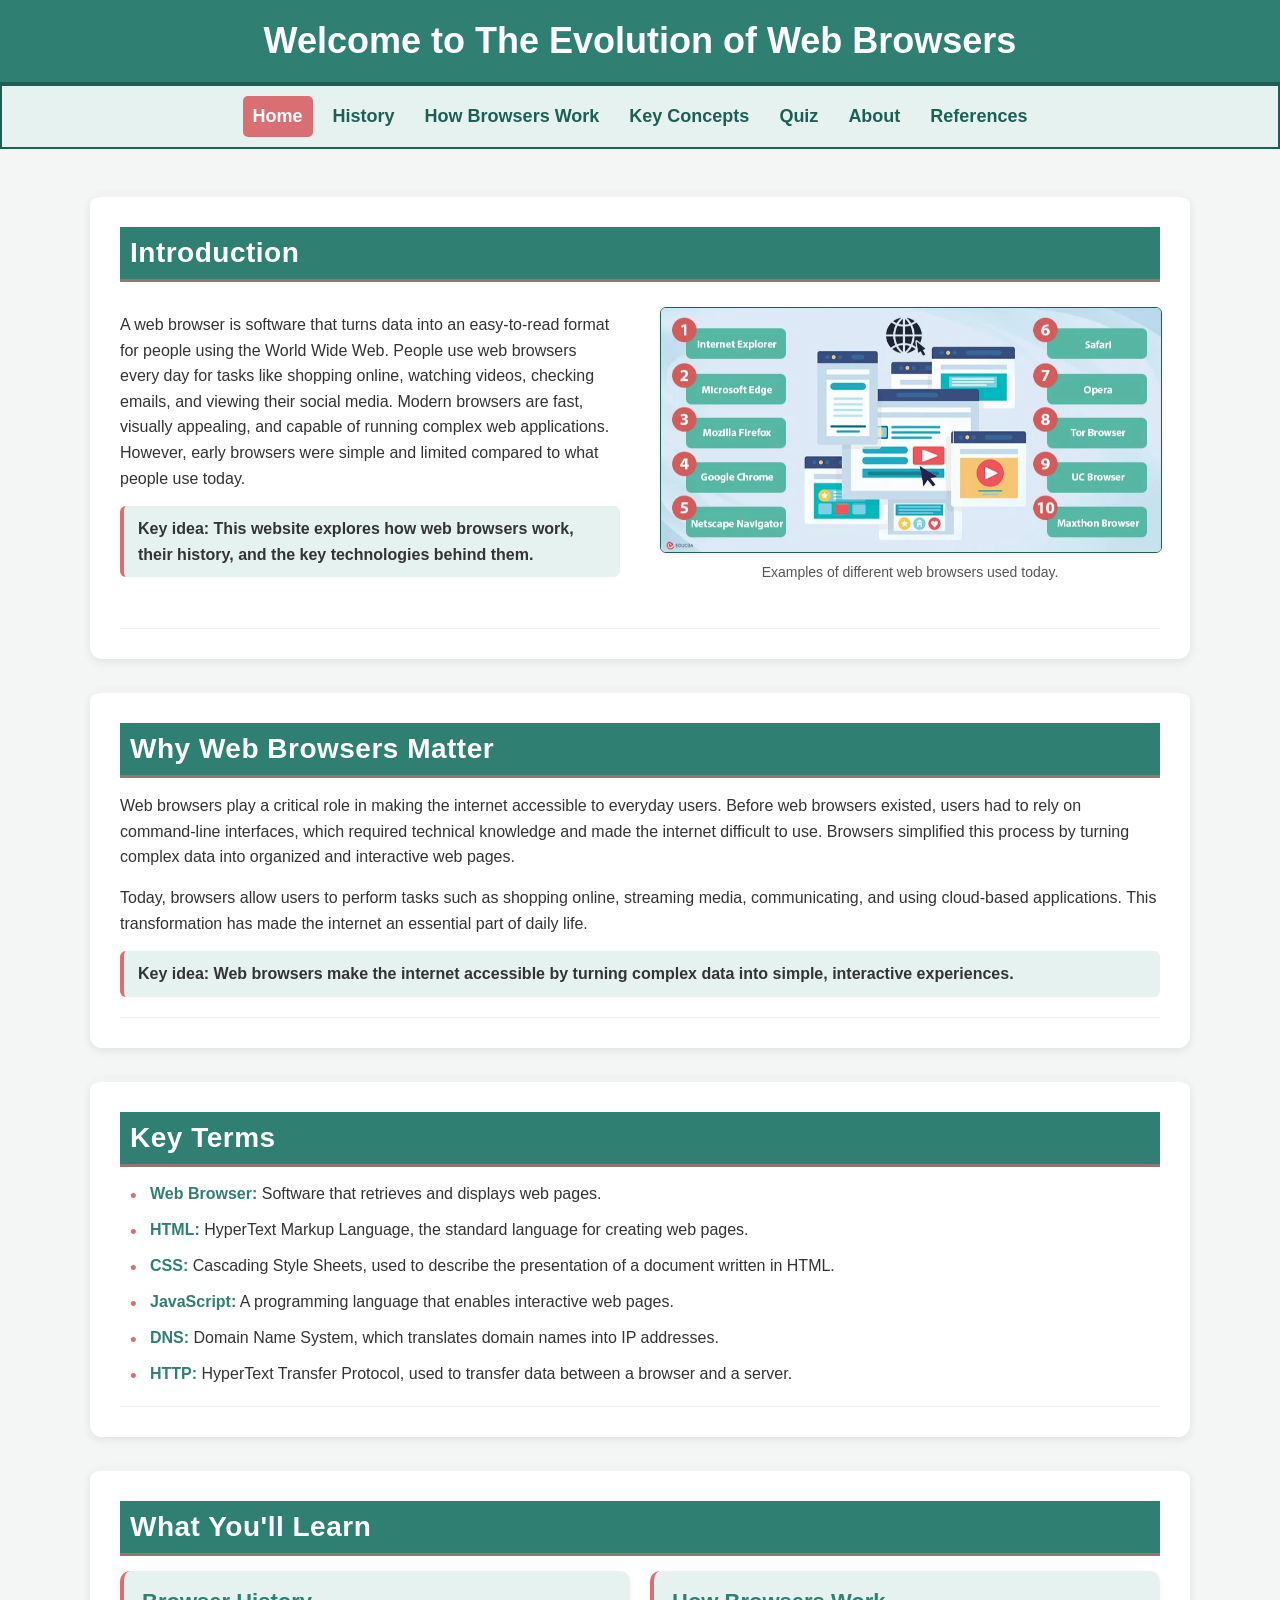
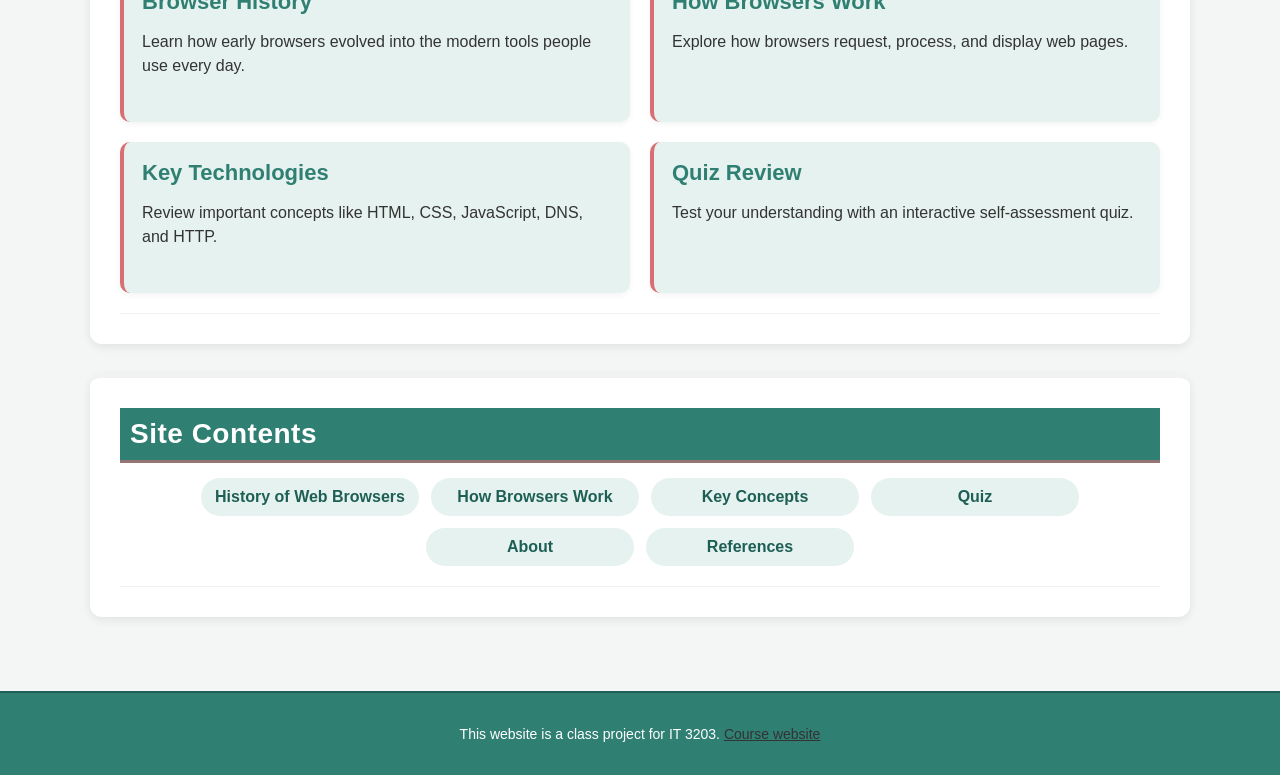
==== commit 01f25d17: "Updated content" ====
--- a/index.html
+++ b/index.html
@@ -44,10 +44,10 @@
         <div class="split-layout">
           <div>
             <p>
-                Web browsers are software applications that convert web data into easy-to-read web pages. 
-                Every day, people use browsers to shop online, watch videos, check email, use social media, and access 
-                cloud based tools. Modern browsers are fast, visual, and capable of running complex web applications, 
-                while early browsers were much simpler and more limited.
+                A web browser is software that turns data into an easy-to-read format for people using the World Wide Web. 
+                People use web browsers every day for tasks like shopping online, watching videos, checking emails, and 
+                viewing their social media. Modern browsers are fast, visually appealing, and capable of running complex 
+                web applications. However, early browsers were simple and limited compared to what people use today. 
             </p>
 
             <p class="key-note">
@@ -69,14 +69,14 @@
       <section class="content-card">
         <h2>Why Web Browsers Matter</h2>
         <p>
-            Web browsers play a major role in making the internet accessible to everyday users. Before browsers became common, 
-            users often relied on command line tools that required more technical knowledge. Browsers changed this by turning 
-            complex web data into organized, clickable, and visually understandable pages.
+            Web browsers play a critical role in making the internet accessible to everyday users. Before web browsers existed, 
+            users had to rely on command-line interfaces, which required technical knowledge and made the internet difficult to use. 
+            Browsers simplified this process by turning complex data into organized and interactive web pages.
         </p>
 
         <p>
-            Today, browsers support many daily activities, including shopping online, streaming media, communicating, learning, 
-            and using cloud based applications. This transformation has made the internet an essential part of modern life.
+            Today, browsers allow users to perform tasks such as shopping online, streaming media, communicating, and using 
+            cloud-based applications. This transformation has made the internet an essential part of daily life. 
         </p>
         <p class="key-note">
           Key idea: Web browsers make the internet accessible by turning complex data into simple, interactive experiences.
--- a/style2.css
+++ b/style2.css
@@ -144,7 +144,7 @@
 }
 
 .text-link {
-    color: var(--soft-teal);
+    color: var(--text-dark);
     text-decoration: underline;
 }
 
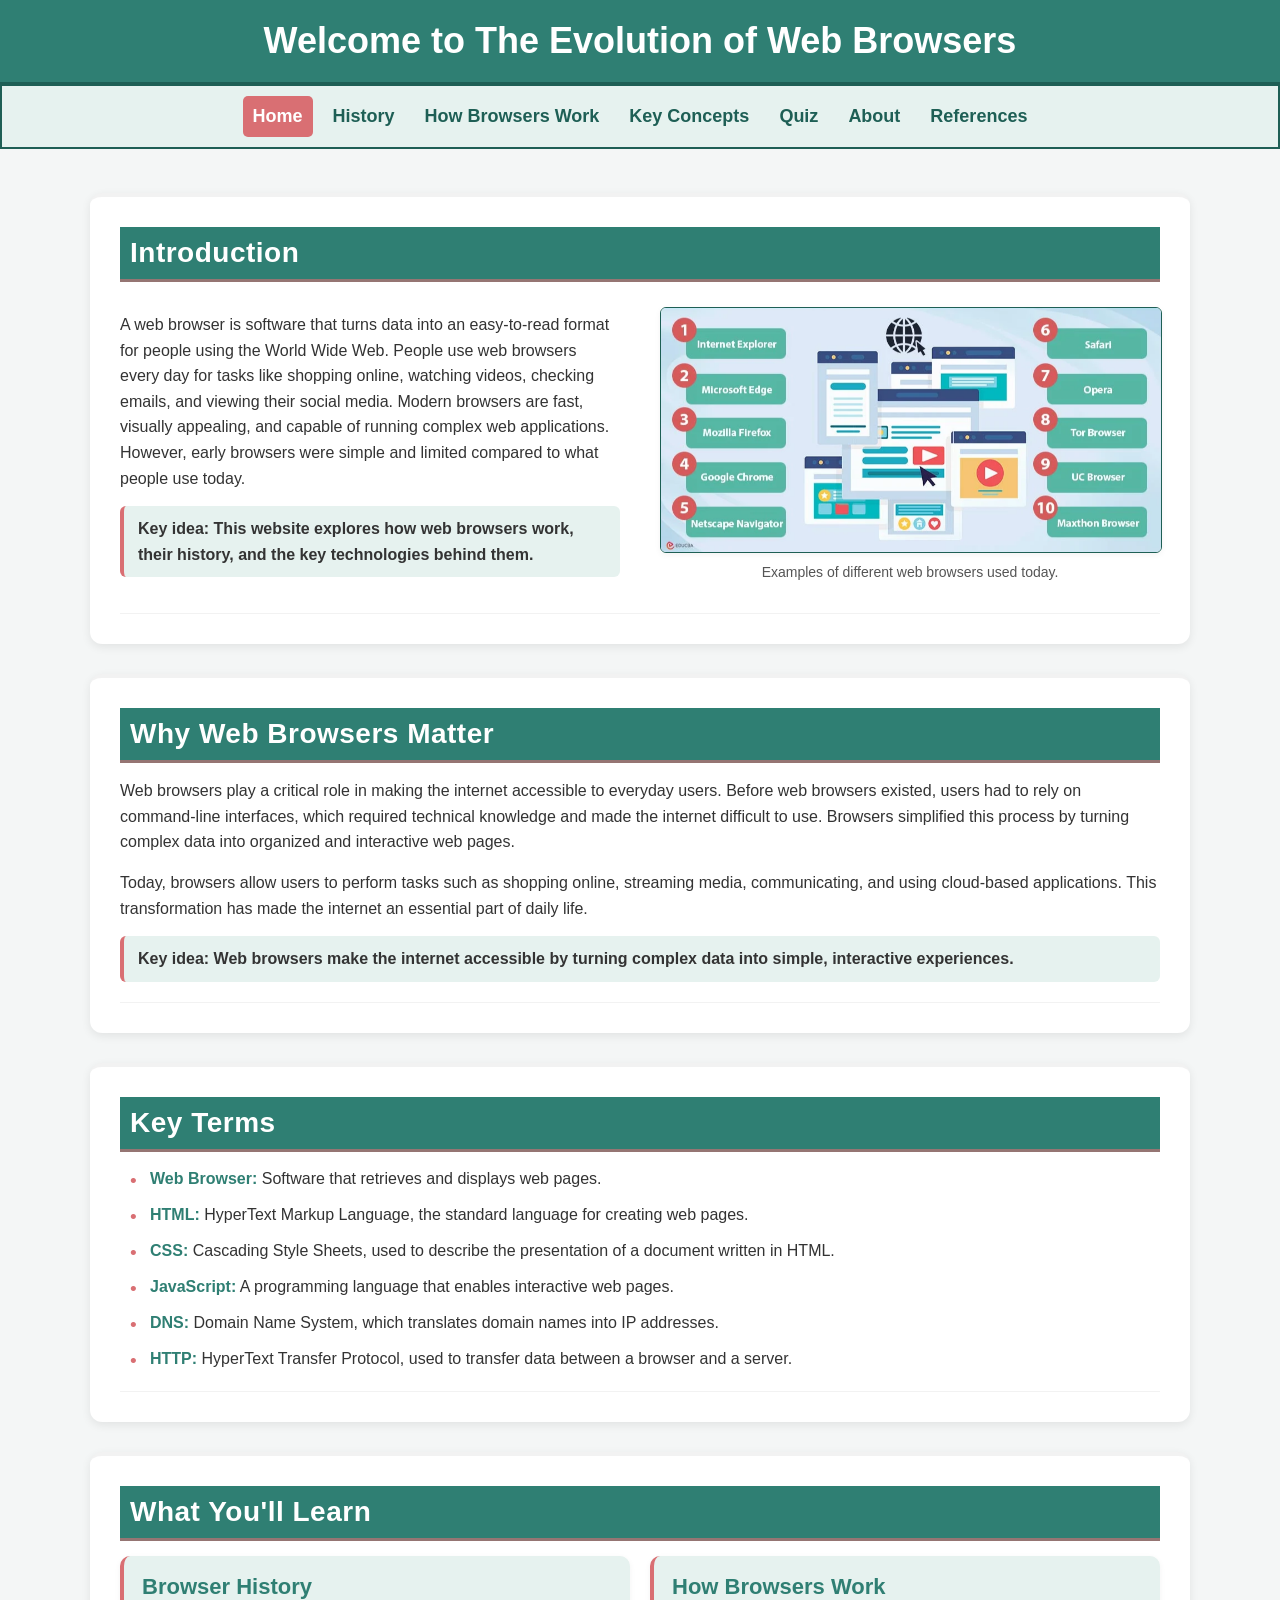
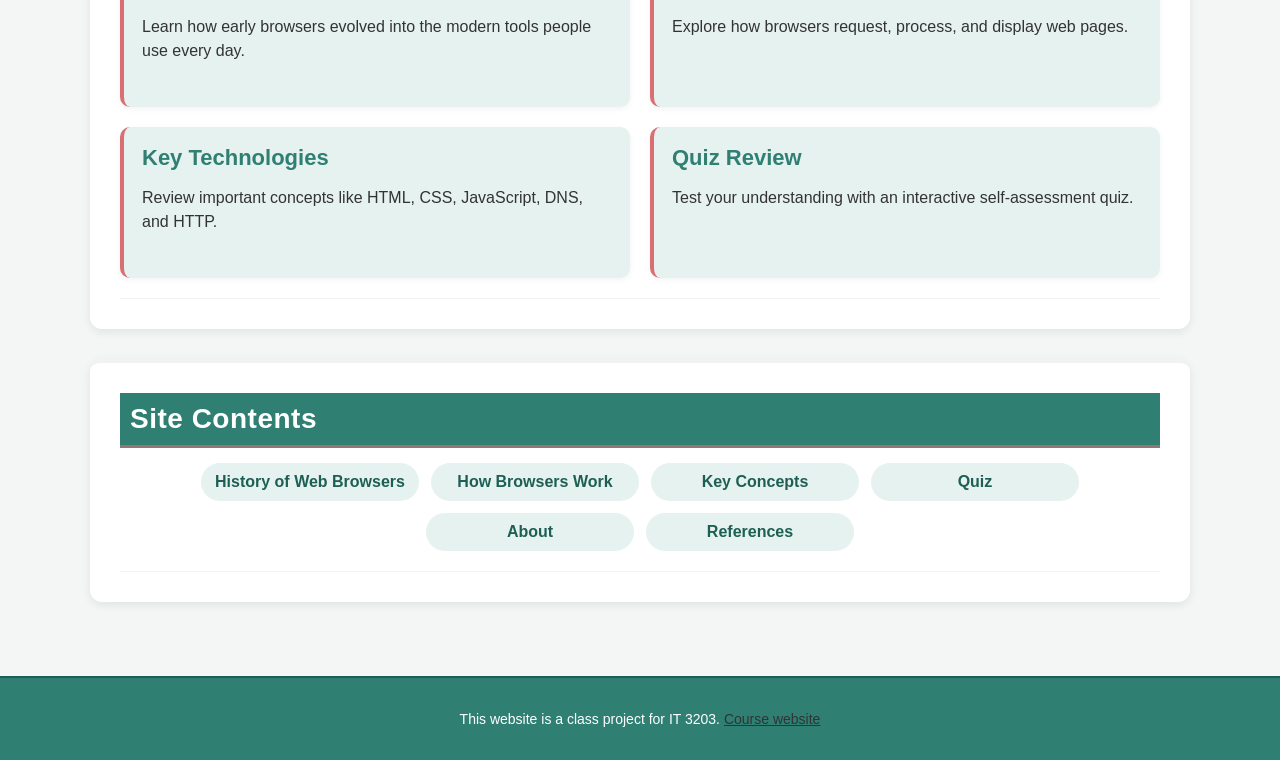
==== commit 08ba9246: "Added comments and organized code with some formatting changes" ====
--- a/index.html
+++ b/index.html
@@ -8,7 +8,7 @@
   <meta charset="UTF-8">
   <meta name="viewport" content="width=device-width, initial-scale=1.0">
   <title>Web Browsers</title>
-  <link rel="stylesheet" href="style2.css">
+  <link rel="stylesheet" href="style.css">
 </head>
   
 <!--Body section with page content -->
@@ -30,18 +30,22 @@
     <a href="references.html">References</a>
   </nav>
 
-  <!--The main section contains the primary content for this page, including the list of sources used for the website.-->
+  <!--The main section contains the primary content for this page.-->
   <main>
 
-
+    <!--Using a container to group the content and apply consistent styling across the page.-->
     <div class="container">
-      
 
       <!--Section: Introduction - This section provides an overview of web browsers and introduces the purpose of the website.-->
       <section class="content-card">
+
+        <!--Heading for the section-->
         <h2>Introduction</h2>
 
+        <!--Split layout for text and image content-->
         <div class="split-layout">
+
+          <!--Text content introducing web browsers and the purpose of the website-->
           <div>
             <p>
                 A web browser is software that turns data into an easy-to-read format for people using the World Wide Web. 
@@ -49,31 +53,36 @@
                 viewing their social media. Modern browsers are fast, visually appealing, and capable of running complex 
                 web applications. However, early browsers were simple and limited compared to what people use today. 
             </p>
-
             <p class="key-note">
               Key idea: This website explores how web browsers work, their history, and the key technologies behind them.
             </p>
           </div>
 
+          <!--Homepage Image-->
           <div>
             <img src="images/browser_overview.PNG" alt="Illustration of web browsers and internet connectivity">
             <p class="image-caption">
               Examples of different web browsers used today.
             </p>
           </div>
+
         </div>
+
       </section>  
 
 
       <!--Section: This section describes the importance of Web Browsers-->
       <section class="content-card">
+
+        <!--Heading for the section-->
         <h2>Why Web Browsers Matter</h2>
+
+        <!--Text content explaining the importance of web browsers in making the internet accessible to everyday users.-->
         <p>
             Web browsers play a critical role in making the internet accessible to everyday users. Before web browsers existed, 
             users had to rely on command-line interfaces, which required technical knowledge and made the internet difficult to use. 
             Browsers simplified this process by turning complex data into organized and interactive web pages.
         </p>
-
         <p>
             Today, browsers allow users to perform tasks such as shopping online, streaming media, communicating, and using 
             cloud-based applications. This transformation has made the internet an essential part of daily life. 
@@ -81,12 +90,17 @@
         <p class="key-note">
           Key idea: Web browsers make the internet accessible by turning complex data into simple, interactive experiences.
         </p>
+
       </section>
 
 
       <!--Section: Key Terms - This section defines important terms related to web browsers to help users understand the content of the site.-->
       <section id="key-terms" class="content-card">
+
+        <!--Heading for the section-->
         <h2>Key Terms</h2>
+
+        <!--List of key terms with definitions to help users understand important concepts related to web browsers.-->
         <ul>
           <li><strong>Web Browser:</strong> Software that retrieves and displays web pages.</li>
           <li><strong>HTML:</strong> HyperText Markup Language, the standard language for creating web pages.</li>
@@ -95,13 +109,17 @@
           <li><strong>DNS:</strong> Domain Name System, which translates domain names into IP addresses.</li>
           <li><strong>HTTP:</strong> HyperText Transfer Protocol, used to transfer data between a browser and a server.</li>
         </ul>
+
       </section>
 
+      <!--Section: Site Features - This section highlights the main features of the website and provides links to the key pages.-->
       <section class="content-card">
+
+        <!--Heading for the section-->
         <h2>What You'll Learn</h2>
 
+        <!--Feature grid with links to the main pages of the website, providing an overview of the key topics covered.-->
        <div class="feature-grid">
-
           <a href="history.html" class="feature-link">
             <div class="feature-box">
               <h3>Browser History</h3>
@@ -129,13 +147,17 @@
               <p>Test your understanding with an interactive self-assessment quiz.</p>
             </div>
           </a>
+        </div>
 
-        </div>
       </section>
 
       <!--Section: Site Contents - This section provides links to the main pages of the website, acting as a table of contents for easy navigation.-->
       <section class="content-card">
+
+        <!--Heading for the section-->
         <h2>Site Contents</h2> 
+
+        <!--Quick links to the main pages of the website for easy navigation.-->
         <div class="quick-links">
           <a href="history.html">History of Web Browsers</a>
           <a href="how-it-works.html">How Browsers Work</a>
@@ -144,6 +166,7 @@
           <a href="about.html">About</a>
           <a href="references.html">References</a>
         </div>
+
       </section>
       
 
--- a/style.css
+++ b/style.css
@@ -0,0 +1,990 @@
+/* ============================================ ROOT VARIABLES ============================================= */
+
+/* Defines common colors, spacing, and styles that can be reused throughout the CSS. 
+This makes it easy to maintain a consistent design and allows for quick updates by 
+changing the variable values in one place. */
+
+:root {
+    --main-teal: #2f7f73;
+    --dark-teal: #1e5f55;
+    --soft-teal: #e6f2ef;
+    --accent-coral: #d96f73;
+    --page-bg: #f4f6f6;
+    --text-dark: #333333;
+    --caption-gray: #555555;
+    --button-bg: #1b7f6b;
+    --button-hover: #145c4d;
+    --card-radius: 12px;
+    --small-radius: 6px;
+    --soft-shadow: 0 2px 6px rgba(0, 0, 0, 0.05);
+    --medium-shadow: 0 3px 10px rgba(0, 0, 0, 0.08);
+    --hover-shadow: 0 6px 16px rgba(0, 0, 0, 0.12);
+    --spacing-sm: 10px;
+    --spacing-md: 20px;
+    --spacing-lg: 30px;
+}
+
+
+/* ========================================== GLOBAL PAGE STYLE ============================================ */
+
+/*Sets the overall page height and uses a flex layout so the footer stays at the bottom. 
+Applies the main font, background color, and default text color for the website.*/
+
+html,
+body {
+    height: 100%;
+}
+
+body {
+    display: flex;
+    flex-direction: column;
+    margin: 0;
+    padding: 0;
+    background-color: var(--page-bg);
+    color: var(--text-dark);
+    font-family: Arial, sans-serif;
+    font-size: 16px;
+}
+
+main {
+    flex: 1;
+    padding: var(--spacing-md);
+}
+
+p {
+    margin: 15px 0;
+    line-height: 1.6;
+}
+
+li {
+    margin-bottom: var(--spacing-sm);
+}
+
+
+/* =============================================== HEADINGS ================================================ */
+
+/* Styles for different heading levels to create a clear visual hierarchy. 
+Each heading level has specific margins, padding, background colors, borders, 
+and font sizes to make them stand out to draw the user's attention. */
+h1 {
+    margin: 0;
+    padding: 20px;
+    background-color: var(--main-teal);
+    border-bottom: 2px solid var(--dark-teal);
+    color: white;
+    text-align: center;
+    font-size: 36px;
+}
+
+h2 {
+    margin: 0 0 15px;
+    padding: 10px;
+    background-color: var(--main-teal);
+    border-bottom: 3px solid rgba(217, 111, 115, 0.6);
+    color: white;
+    font-size: 28px;
+    letter-spacing: 0.5px;
+}
+
+h3 {
+    margin: 10px 0;
+    color: var(--dark-teal);
+    font-size: 22px;
+    font-weight: bold;
+}
+
+
+/* ============================================ NAVIGATION ================================================= */
+
+/* Styles for the navigation bar, including layout, colors, and hover effects. 
+The navigation links are styled to be visually appealing and provide clear 
+feedback when hovered or active, enhancing the user experience. */
+nav {
+    display: flex;
+    justify-content: center;
+    flex-wrap: wrap;
+    padding: 10px;
+    background-color: var(--soft-teal);
+    border: 2px solid var(--dark-teal);
+}
+
+nav a {
+    margin: 0 5px;
+    padding: 10px;
+    color: var(--dark-teal);
+    text-decoration: none;
+    font-size: large;
+    font-weight: bold;
+}
+
+nav a:hover {
+    background-color: var(--dark-teal);
+    color: white;
+    border-radius: 5px;
+}
+
+nav a.active {
+    background-color: var(--accent-coral);
+    color: white;
+    border-radius: 5px;
+}
+
+
+/* ============================================== LINKS ==================================================== */
+
+/* Styles for links within the main content, including colors and hover effects. 
+The main links are designed to stand out with bold text and a specific color, while the text links have an 
+underline and a softer color. Both types of links change color on hover to indicate interactivity. */
+main a {
+    color: var(--dark-teal);
+    font-weight: bold;
+}
+
+main a:hover {
+    color: var(--main-teal);
+}
+
+.text-link {
+    color: var(--text-dark);
+    text-decoration: underline;
+}
+
+.text-link:hover {
+    color: var(--accent-coral);
+    background-color: transparent;
+}
+
+
+/* ============================================= MAIN LAYOUT =============================================== */
+
+/* Styles for the main content layout, including container width, card styles, and section styling.
+The container centers the content and limits its maximum width for better readability. */
+
+.container {
+    max-width: 1100px;
+    margin: 0 auto;
+    padding: 24px;
+}
+
+.content-card {
+    margin-bottom: var(--spacing-lg);
+    padding: var(--spacing-lg);
+    background-color: white;
+    border-top: 4px solid rgba(0, 0, 0, 0.05);
+    border-radius: var(--card-radius);
+    box-shadow: var(--medium-shadow);
+}
+
+.key-note {
+    margin-top: 15px;
+    padding: 10px 14px;
+    background-color: var(--soft-teal);
+    border-left: 4px solid var(--accent-coral);
+    border-radius: var(--small-radius);
+    font-weight: 600;
+}
+
+section {
+    position: relative;
+    margin-bottom: var(--spacing-lg);
+    padding: var(--spacing-sm);
+}
+
+section::after {
+    content: "";
+    display: block;
+    height: 1px;
+    margin-top: 20px;
+    background-color: rgba(0, 0, 0, 0.05);
+}
+
+
+/* ============================================ SPLIT LAYOUTS ============================================== */
+
+/* Styles for split layouts that combine text and images side by side.
+The split layout uses a grid to create two columns, with a gap between them. */
+
+.split-layout {
+    display: grid;
+    grid-template-columns: 1fr 1fr;
+    gap: 40px;
+    align-items: start;
+}
+
+.split-layout.reverse .image-content {
+    order: 1;
+}
+
+.split-layout.reverse .text-content {
+    order: 2;
+}
+
+.text-content p {
+    margin-bottom: 12px;
+    line-height: 1.6;
+}
+
+
+/* ============================================= QUICK LINKS =============================================== */
+
+/* Styles for the quick links section, which provides easy access to important pages or sections.
+The links are styled as buttons with a consistent color scheme and hover effects to enhance usability. */
+
+.quick-links {
+    display: flex;
+    justify-content: center;
+    flex-wrap: wrap;
+    gap: 12px;
+}
+
+.quick-links a {
+    min-width: 180px;
+    padding: 10px 14px;
+    background-color: var(--soft-teal);
+    border-radius: 20px;
+    color: var(--dark-teal);
+    text-align: center;
+    text-decoration: none;
+    font-weight: bold;
+}
+
+.quick-links a:hover {
+    background-color: var(--accent-coral);
+    color: white;
+}
+
+
+/* =========================================== FEATURE BOXES =============================================== */
+
+/* Styles for feature boxes that highlight key features or sections of the website.
+The feature boxes are designed with a distinct background color, border, and shadow to make them stand out, 
+and they include hover effects to indicate interactivity. The grid layout allows for multiple feature 
+boxes to be displayed in a structured way. */
+
+.feature-grid {
+    display: grid;
+    grid-template-columns: repeat(2, 1fr);
+    gap: var(--spacing-md);
+    margin-top: 15px;
+}
+
+.feature-link {
+    display: block;
+    color: inherit;
+    text-decoration: none;
+}
+
+.feature-box {
+    min-height: 115px;
+    padding: 18px;
+    background-color: var(--soft-teal);
+    border-left: 4px solid var(--accent-coral);
+    border-radius: 10px;
+    box-shadow: var(--soft-shadow);
+}
+
+.feature-link:hover .feature-box {
+    background-color: white;
+    border-left: 6px solid var(--accent-coral);
+    box-shadow: var(--hover-shadow);
+}
+
+.feature-box h3 {
+    margin-top: 0;
+    margin-bottom: 8px;
+    color: var(--main-teal);
+}
+
+.feature-box p {
+    margin-bottom: 0;
+    line-height: 1.5;
+    font-weight: normal;
+}
+
+
+/* ============================================== TIMELINE ================================================= */
+
+/* Styles for the timeline section, which provides a visual representation of historical events or milestones.
+The timeline includes a navigation bar with buttons that represent different time periods or events, and it 
+uses a horizontal layout with a connecting line to create a clear and engaging timeline experience. 
+The buttons have hover and active states to enhance interactivity. */
+
+.timeline-section h2 {
+    margin-bottom: 10px;
+    text-align: center;
+}
+
+.timeline-nav {
+    display: flex;
+    justify-content: center;
+    gap: 22px;
+    position: relative;
+    margin-top: 40px;
+    padding: 0 0 20px;
+}
+
+.timeline-nav::before {
+    content: "";
+    position: absolute;
+    top: -12px;
+    left: 0;
+    right: 0;
+    height: 3px;
+    background-color: var(--accent-coral);
+    z-index: 0;
+}
+
+.timeline-button {
+    position: relative;
+    z-index: 1;
+    background-color: var(--soft-teal);
+    border: none;
+    width: 120px; 
+    height: 60px;
+    display: flex;
+    flex-direction: column;
+    justify-content: center;
+    align-items: center;
+    border-radius: 20px;
+    font-weight: bold;
+    cursor: pointer;
+}
+
+.timeline-button span {
+    margin-bottom: 2px;
+    font-size: 0.8rem;
+    opacity: 0.8;
+}
+
+.timeline-button::before {
+    content: "";
+    position: absolute;
+    top: -20px;
+    left: 50%;
+    width: 14px;
+    height: 14px;
+    background-color: var(--accent-coral);
+    border: 3px solid white;
+    border-radius: 50%;
+    box-shadow: var(--soft-shadow);
+    transform: translateX(-50%);
+    z-index: 2;
+}
+
+.timeline-button:hover,
+.timeline-button.active {
+    background-color: var(--accent-coral);
+    color: white;
+}
+
+.timeline-button.active {
+    box-shadow: var(--hover-shadow);
+}
+
+
+/* =============================================== IMAGES ================================================== */
+
+/* Styles for images within the content, including layout, borders, and captions.
+Images are designed to be responsive and visually appealing, with borders and shadows to make them stand out. 
+Captions are styled to provide context and are centered below the images. The hero image has a larger size and 
+a distinct style to make it a focal point on the page. */
+
+img {
+    display: block;
+    width: 100%;
+    max-width: 500px;
+    height: auto;
+    margin: 10px auto 8px;
+    border: 1px solid var(--dark-teal);
+    border-radius: var(--small-radius);
+    box-shadow: var(--soft-shadow);
+}
+
+.image-caption {
+    margin-top: 4px;
+    margin-bottom: 10px;
+    color: var(--caption-gray);
+    text-align: center;
+    font-size: 14px;
+}
+
+.hero-image img {
+    max-width: 900px;
+    margin: 20px auto 8px;
+    border-radius: var(--card-radius);
+}
+
+
+/* ============================================== ABOUT PAGE =============================================== */
+
+/* Styles specific to the about page, including layout for the profile section, image styling, and 
+information boxes. The about page features a profile section with an image and text side by side, 
+styled to be visually appealing and informative. Information boxes are used to highlight key details 
+about the subject, with a distinct design to make them stand out. */
+
+.about-page-card {
+    padding-bottom: var(--spacing-lg);
+}
+
+.about-profile {
+    display: flex;
+    justify-content: center;
+    align-items: flex-start;
+    gap: var(--spacing-lg);
+    max-width: 1000px;
+    margin-bottom: 25px;
+}
+
+.about-image-box {
+    padding: 10px;
+    background-color: var(--accent-coral);
+    border-radius: 16px;
+}
+
+.about-image-box img {
+    width: 150px;
+    height: auto;
+    border: none;
+    border-radius: 16px;
+    box-shadow: 0 8px 20px rgba(0, 0, 0, 0.15);
+}
+
+.about-text {
+    max-width: 800px;
+}
+
+.about-subtitle {
+    margin-bottom: 10px;
+    color: var(--accent-coral);
+    font-weight: 600;
+}
+
+.about-info-grid {
+    display: grid;
+    grid-template-columns: 1fr 1fr;
+    gap: var(--spacing-md);
+    margin-top: 10px;
+}
+
+.info-box {
+    padding: 18px;
+    background-color: var(--soft-teal);
+    border-left: 5px solid var(--accent-coral);
+    border-radius: 12px;
+}
+
+.info-box h3 {
+    margin-top: 5px;
+    color: var(--dark-teal);
+}
+
+.about-page-card h2 {
+    margin-bottom: var(--spacing-md);
+}
+
+
+/* =============================================== TABLES ================================================== */
+
+/* Styles for tables within the content, including layout, borders, and header styling.
+Tables are designed to be clear and easy to read, with distinct borders and header styles to 
+differentiate between different sections of the table. The full-width layout ensures that 
+tables utilize the available space effectively. */
+
+table {
+    width: 100%;
+    margin-top: 15px;
+    background-color: white;
+    border: 2px solid var(--dark-teal);
+    border-collapse: collapse;
+    border-radius: var(--small-radius);
+    overflow: hidden;
+}
+
+th,
+td {
+    padding: 10px;
+    border: 1.5px solid var(--dark-teal);
+    text-align: left;
+}
+
+th {
+    background-color: var(--main-teal);
+    color: white;
+    font-weight: bold;
+}
+
+
+/* ============================================== KEY TERMS ================================================ */
+
+/* Styles for the key terms section, which highlights important concepts or terminology related to the content.
+The key terms are presented in a list format, with custom bullet points and styling to make them
+stand out. The use of strong tags allows for specific terms to be emphasized with a different color. */
+
+#key-terms ul {
+    margin-top: 10px;
+    padding-left: 20px;
+    list-style: none;
+}
+
+#key-terms li {
+    position: relative;
+    margin-bottom: 12px;
+    padding-left: 10px;
+    line-height: 1.5;
+}
+
+#key-terms li::before {
+    content: "•";
+    position: absolute;
+    left: -10px;
+    color: var(--accent-coral);
+    font-size: 1.2rem;
+}
+
+#key-terms strong {
+    color: var(--main-teal);
+}
+
+
+/* ============================================== FLIP CARDS =============================================== */
+
+/* Styles for flip cards, which provide an interactive way to present information.
+Flip cards have a front and back side that flip on hover, revealing additional information. */
+
+.card-instruction {
+    margin-bottom: var(--spacing-md);
+    color: var(--dark-teal);
+    text-align: center;
+    font-weight: bold;
+}
+
+.card-grid {
+    display: grid;
+    grid-template-columns: repeat(2, 1fr);
+    gap: var(--spacing-md);
+}
+
+.flip-card {
+    display: flex;
+    min-height: 140px;
+    border-radius: var(--card-radius);
+    overflow: hidden;
+    box-shadow: var(--soft-shadow);
+    cursor: pointer;
+}
+
+.flip-card:hover {
+    box-shadow: var(--hover-shadow);
+}
+
+.flip-front,
+.flip-back {
+    display: flex;
+    justify-content: center;
+    align-items: center;
+    flex: 1;
+    padding: var(--spacing-md);
+    text-align: center;
+}
+
+.flip-front {
+    background-color: var(--dark-teal);
+    color: white;
+}
+
+.flip-front h3 {
+    margin: 0;
+    color: white;
+    font-size: 26px;
+}
+
+.flip-back {
+    background-color: var(--accent-coral);
+    color: white;
+}
+
+.flip-back p {
+    margin: 0;
+    color: white;
+    font-size: 16px;
+}
+
+.flip-card:hover .flip-front,
+.flip-card:hover .flip-back {
+    filter: brightness(1.1);
+}
+
+.hidden {
+    display: none;
+}
+
+
+/* ================================================ QUIZ =================================================== */
+
+/* Styles for the quiz section, which provides an interactive way for users to test their knowledge.
+The quiz container is styled to be visually appealing and easy to use, with input fields, buttons, 
+and result displays that are clearly defined. The use of colors and spacing helps to create a user-friendly quiz experience. */
+
+.quiz-container {
+    max-width: 800px;
+    margin: 20px auto;
+    padding: 24px;
+    background-color: white;
+    border-radius: var(--card-radius);
+    box-shadow: var(--medium-shadow);
+}
+
+.quiz-container input[type="text"] {
+    width: 100%;
+    max-width: 300px;
+    margin-top: 8px;
+    padding: 8px;
+    border: 1px solid var(--dark-teal);
+    border-radius: var(--small-radius);
+}
+
+.quiz-container label {
+    display: inline-block;
+    margin-bottom: 8px;
+}
+
+.quiz-container button {
+    margin-top: 10px;
+    padding: 10px 15px;
+    background-color: var(--button-bg);
+    border: none;
+    border-radius: 5px;
+    color: white;
+    cursor: pointer;
+}
+
+.quiz-container button:hover {
+    background-color: var(--button-hover);
+}
+
+.quiz-container ul {
+    margin-top: 10px;
+    margin-bottom: 20px;
+    padding-left: 20px;
+}
+
+.question {
+    margin-bottom: var(--spacing-md);
+    padding: 15px;
+    background-color: var(--soft-teal);
+    border-left: 4px solid var(--accent-coral);
+    border-radius: var(--small-radius);
+}
+
+#results {
+    margin-top: var(--spacing-md);
+    padding: 15px;
+    background-color: var(--soft-teal);
+    border-radius: var(--card-radius);
+}
+
+.pass {
+    padding: 8px;
+    background-color: #d4edda;
+    border-radius: 5px;
+    color: #155724;
+}
+
+.fail {
+    padding: 8px;
+    background-color: #f8d7da;
+    border-radius: 5px;
+    color: #721c24;
+}
+
+
+/* ================================================ FOOTER ================================================= */
+
+/* Styles for the footer section, which provides information about the website or author.
+The footer is designed to be visually distinct from the main content, with a background color, border, and centered text. 
+The use of padding and font size helps to create a clear and concise footer that provides relevant information without overwhelming the user. */
+
+footer {
+    padding: 15px;
+    background-color: var(--main-teal);
+    border-top: 2px solid var(--dark-teal);
+    color: white;
+    text-align: center;
+    font-size: 14px;
+}
+
+
+/* ====================================== TABLET RESPONSIVE DESIGN ========================================= */
+
+/* Styles for tablet devices (screens 900px and below).
+This section adjusts layout, spacing, and font sizes to fit a smaller screen while still keeping
+a similar structure to the desktop version. The goal is to reduce crowding without forcing a full mobile layout. */
+
+@media (max-width: 900px) {
+
+    /* Slightly reduces overall page width and padding to better fit tablet screens */
+    .container {
+        max-width: 95%;
+        padding: var(--spacing-md);
+    }
+
+    /* Reduces heading sizes to maintain readability without overwhelming the screen */
+    h1 {
+        font-size: 30px;
+    }
+
+    h2 {
+        font-size: 24px;
+    }
+
+     /* Centers headings under photo on About me page for visual balance */
+    .about-text h3,
+    .about-text h4 {
+        text-align: center;
+    }
+
+    /* Navigation remains horizontal but allows wrapping if space is limited */
+    nav {
+        justify-content: center;
+        flex-wrap: wrap;
+    }
+
+    /* Slightly reduces navigation link size for better fit */
+    nav a {
+        padding: 10px;
+        font-size: 14px;
+    }
+
+    /* Adjusts content card spacing to fit tablet layout */
+    .content-card {
+        padding: var(--spacing-md);
+    }
+
+    /* Changes split layouts from side-by-side to vertical stacking.
+       This prevents long text from creating uneven layouts next to images. */
+    .split-layout {
+        display: flex;
+        flex-direction: column;
+        align-items: center;
+        gap: 0px;
+    }
+
+    /* Moves images above text for better reading flow on smaller screens */
+    .split-layout .image-content {
+        order: -1;
+        margin-bottom: 10px;
+    }
+
+    /* Ensures reversed layouts still place images first */
+    .split-layout.reverse .image-content {
+        order: -1;
+    }
+
+    .split-layout.reverse .text-content {
+        order: 2;
+    }
+
+    /* Keeps feature boxes and flashcards in a two-column layout on tablets.
+       This balances readability and efficient use of space. */
+    .feature-grid,
+    .card-grid {
+        grid-template-columns: repeat(2, 1fr);
+        gap: var(--spacing-md);
+    }
+
+    /* Converts timeline from horizontal layout to stacked button layout.
+       This avoids awkward wrapping and improves usability on touch devices. */
+    .timeline-nav {
+        display: flex;
+        flex-direction: column;
+        align-items: center;
+        gap: 18px;
+        padding: 20px 0;
+    }
+
+    /* Removes decorative timeline line for cleaner layout */
+    .timeline-nav::before {
+        display: none;
+    }
+
+    /* Styles timeline items as larger clickable buttons */
+    .timeline-button {
+        width: 90%;
+        max-width: 400px;
+        height: auto;
+        min-height: 70px;
+        padding: 14px;
+        background-color: var(--soft-teal);
+        border: 1.5px solid var(--dark-teal);
+        border-radius: 20px;
+        text-align: center;
+        box-shadow: var(--soft-shadow);
+    }
+
+    /* Removes decorative dot above timeline buttons */
+    .timeline-button::before {
+        display: none;
+    }
+
+    /* Ensures tables fit within screen and remain readable */
+    table {
+        width: 100%;
+        font-size: 15px;
+    }
+}
+
+
+/* ======================================= MOBILE RESPONSIVE DESIGN ======================================== */
+
+/* Styles for mobile devices (600px and below).
+This section simplifies the layout by stacking all content vertically, increasing readability,
+and making all elements easier to interact with on smaller touch screens. */
+
+@media (max-width: 600px) {
+
+    /* Keeps base font size readable on smaller screens */
+    body {
+        font-size: 16px;
+    }
+
+    /* Reduces heading sizes for mobile display */
+    h1 {
+        padding: 15px;
+        font-size: 24px;
+    }
+
+    h2 {
+        padding: 8px;
+        font-size: 22px;
+    }
+
+    h3 {
+        font-size: 18px;
+    }
+
+    /* Ensures text is easy to read and properly spaced */
+    p,
+    li {
+        text-align: left;
+        font-size: 16px;
+        line-height: 1.6;
+    }
+
+    /* Converts navigation to vertical stacked layout for easier tapping */
+    nav {
+        flex-direction: column;
+        align-items: center;
+    }
+
+    /* Expands navigation links into button-like elements */
+    nav a {
+        display: block;
+        width: 85%;
+        margin: 6px auto;
+        padding: 10px;
+        border-radius: 18px;
+        text-align: center;
+        font-size: 16px;
+    }
+
+    /* Reduces container padding for smaller screens */
+    .container {
+        padding: var(--spacing-sm);
+    }
+
+    /* Reduces spacing between content sections */
+    .content-card {
+        margin-bottom: var(--spacing-md);
+        padding: var(--spacing-sm);
+    }
+
+    /* Ensures all split layouts stack vertically */
+    .split-layout {
+        display: flex;
+        flex-direction: column;
+        gap: 0px;
+    }
+
+    /* Moves image to the top of the section for better flow */
+    .split-layout div:last-child {
+        order: -1;
+        margin-bottom: 10px;
+    }
+
+    /* Converts grid layouts into single-column layout */
+    .feature-grid,
+    .card-grid,
+    .about-info-grid {
+        grid-template-columns: 1fr;
+    }
+
+    /* Adjusts feature boxes for smaller screens */
+    .feature-box {
+        min-height: auto;
+        padding: var(--spacing-md);
+    }
+
+    /* Reduces quiz padding for mobile */
+    .quiz-container {
+        padding: var(--spacing-sm);
+    }
+
+    /* Keeps timeline buttons large but slightly smaller than tablet */
+    .timeline-button {
+        width: 90%;
+        max-width: 280px;
+    }
+
+    /* Removes timeline decorative dot */
+    .timeline-button::before {
+        display: none;
+    }
+
+    /* Slightly reduces flip card height */
+    .flip-card {
+        height: 130px;
+    }
+
+    /* Stacks about section vertically */
+    .about-profile {
+        flex-direction: column;
+        align-items: center;
+        margin-left: 20px;
+        margin-right: 20px;
+        text-align: left;
+    }
+
+    /* Expands text to full width */
+    .about-text {
+        max-width: 100%;
+    }
+
+    /* Moves profile image above text */
+    .about-image-box {
+        order: -1;
+    }
+
+    /* Slightly increases image size */
+    .about-image-box img {
+        width: 160px;
+    }
+
+    /* Keeps tables readable and prevents overflow */
+    table {
+        display: table;
+        width: 100%;
+        white-space: normal;
+        font-size: 14px;
+    }
+
+    /* Ensures images scale properly */
+    img {
+        max-width: 100%;
+        height: auto;
+    }
+
+    /* Hides captions to reduce clutter on small screens */
+    .image-caption {
+        display: none;
+    }
+}
